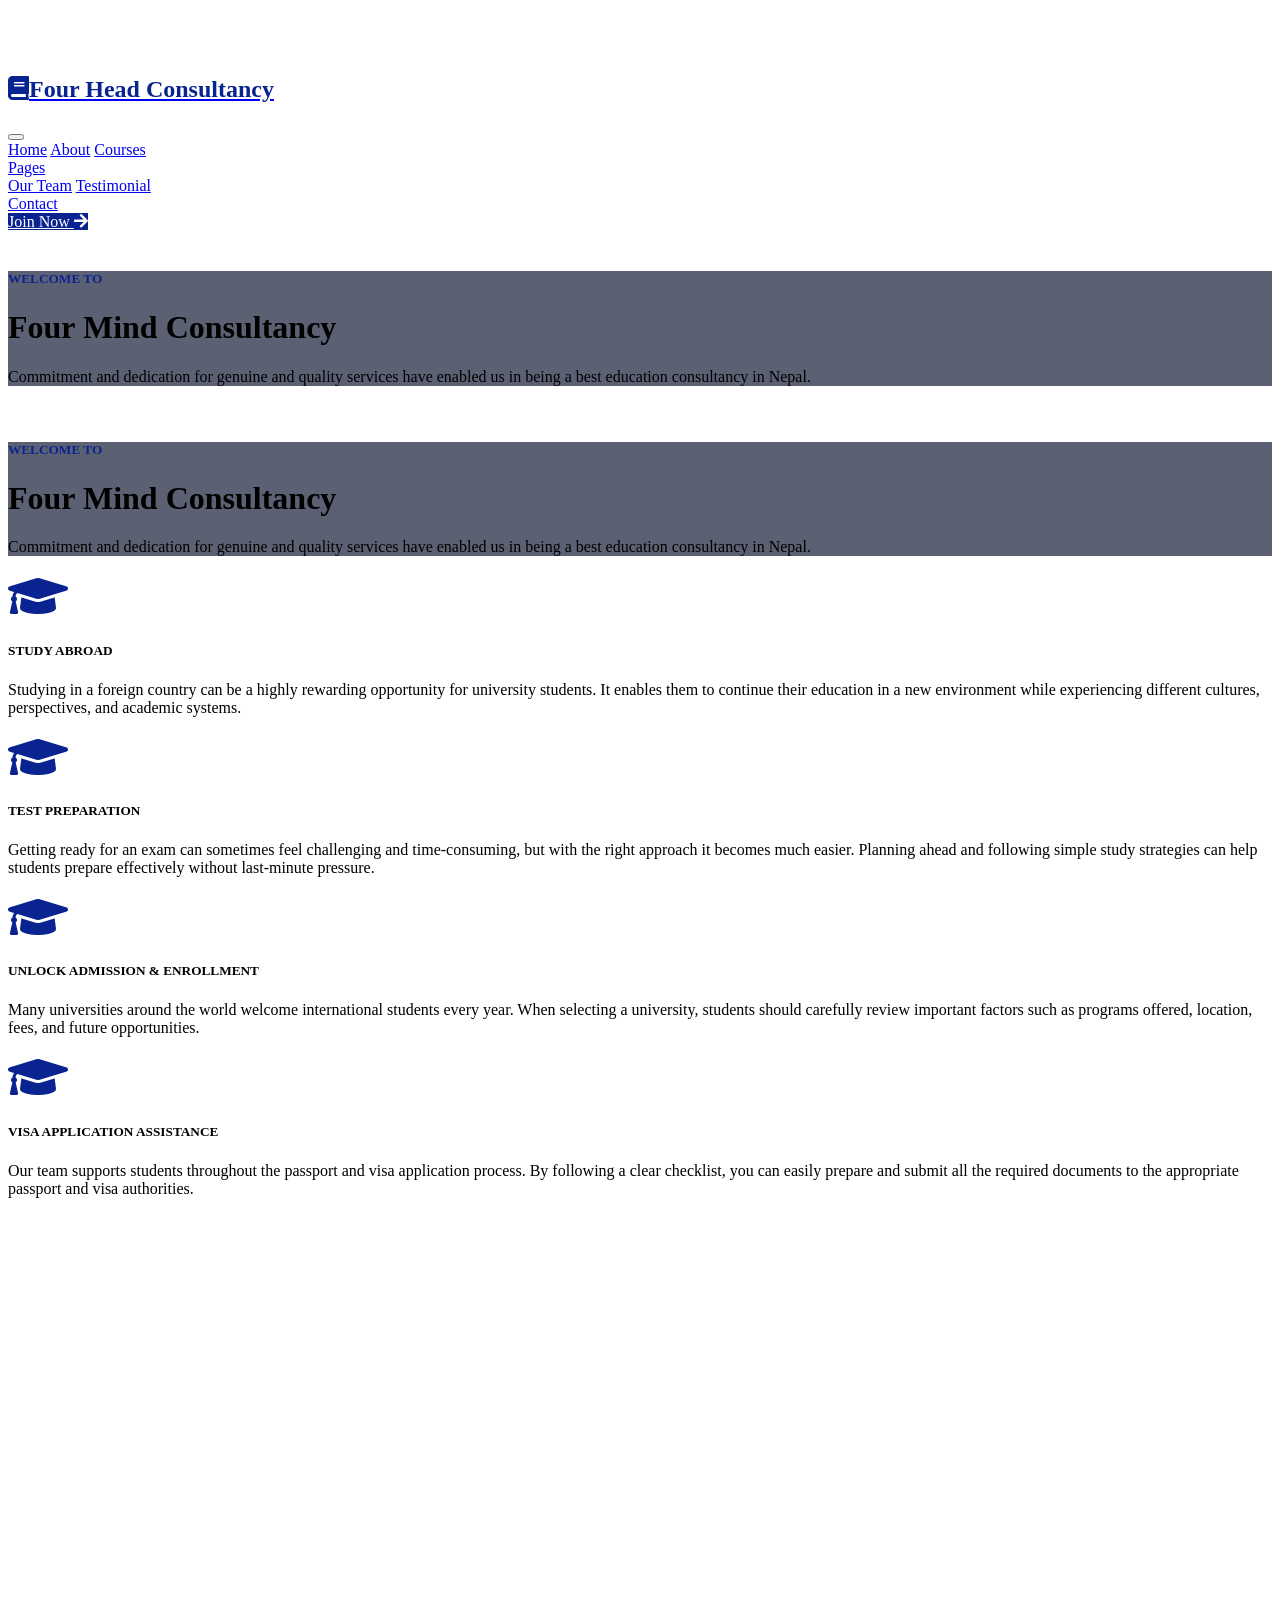
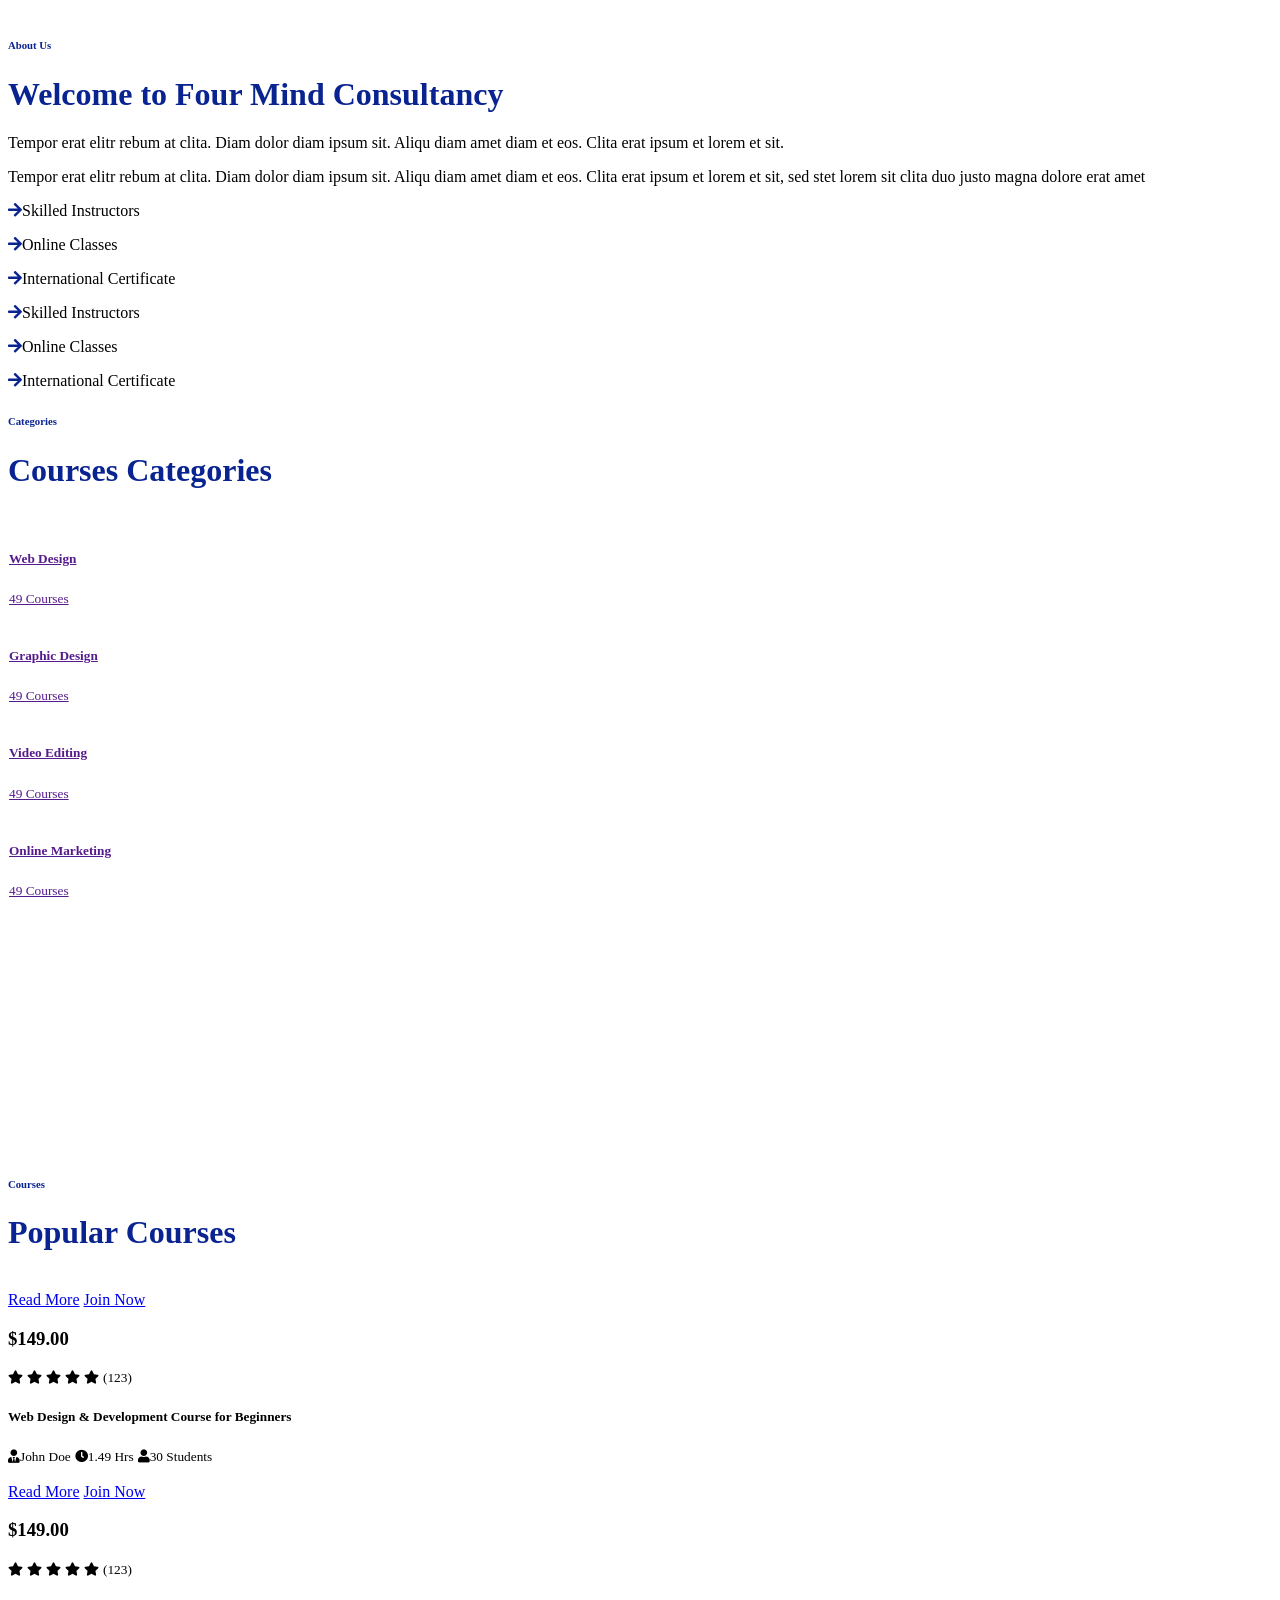
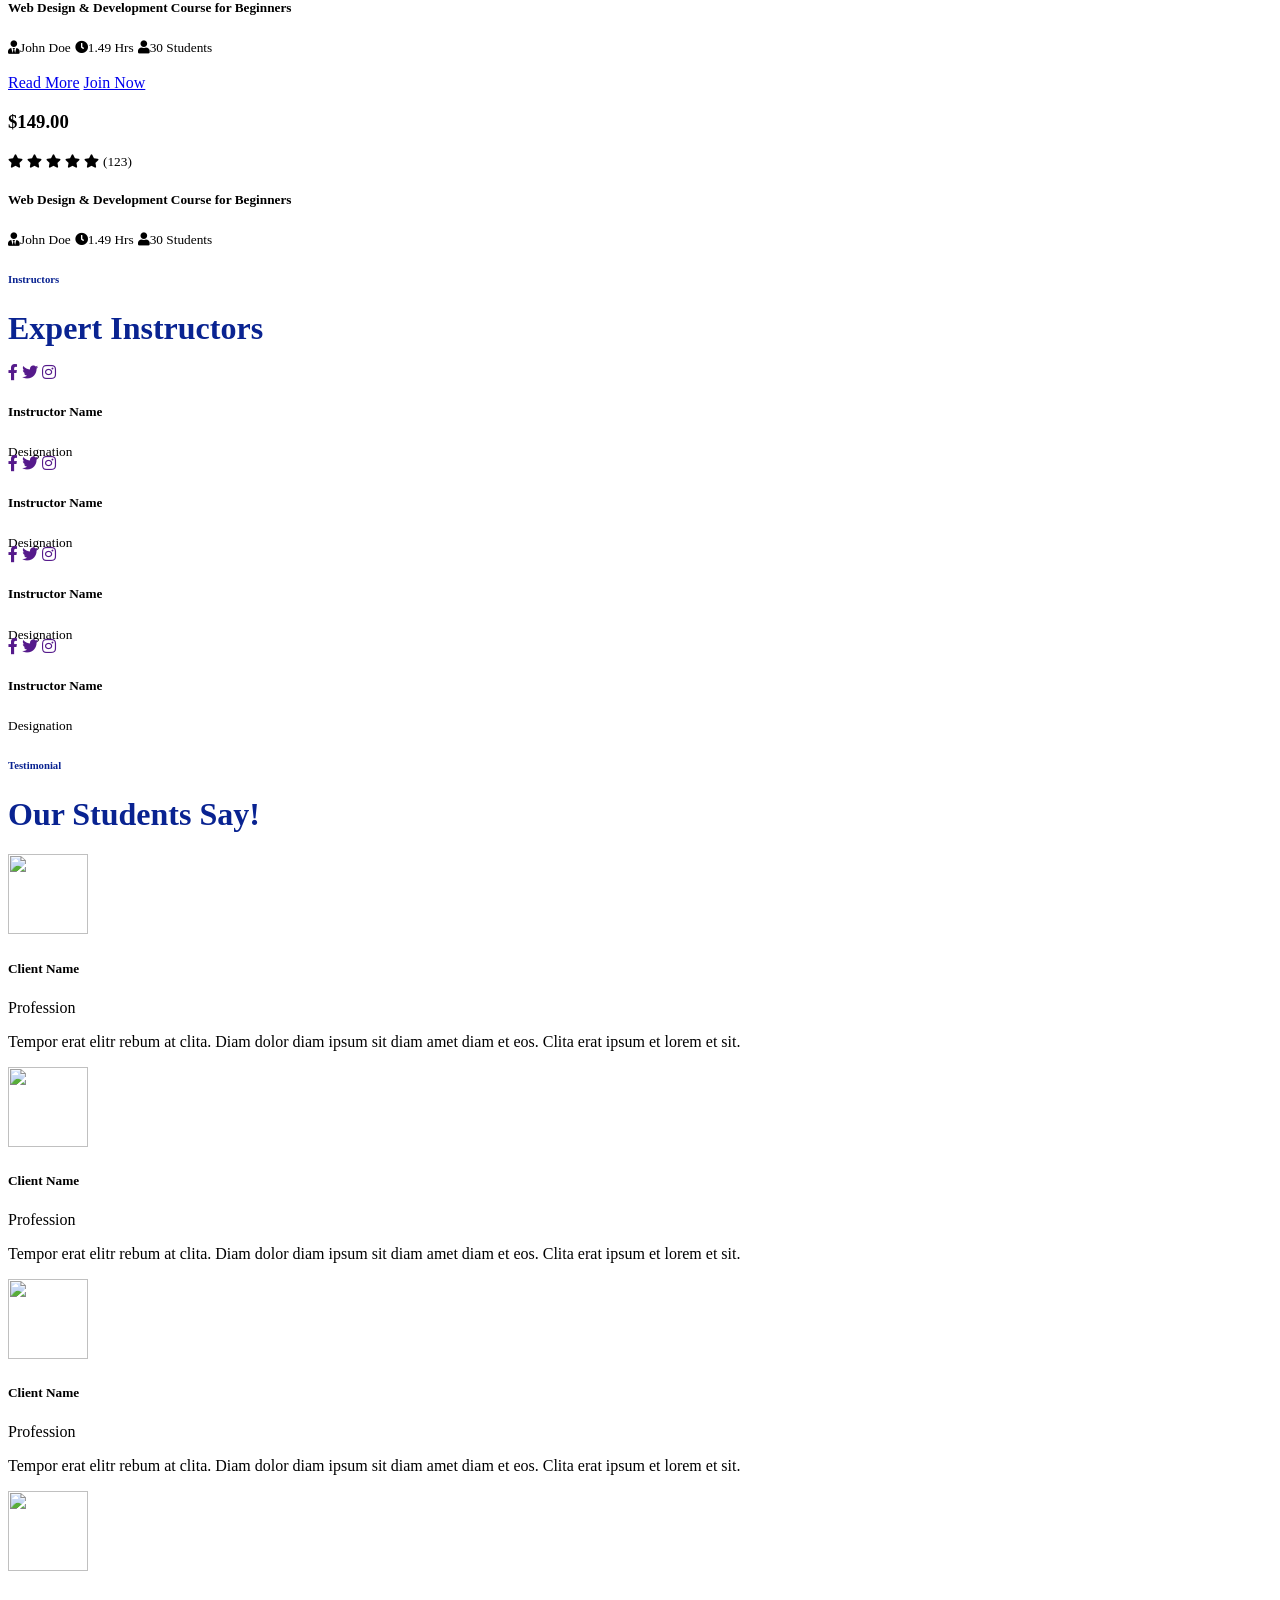
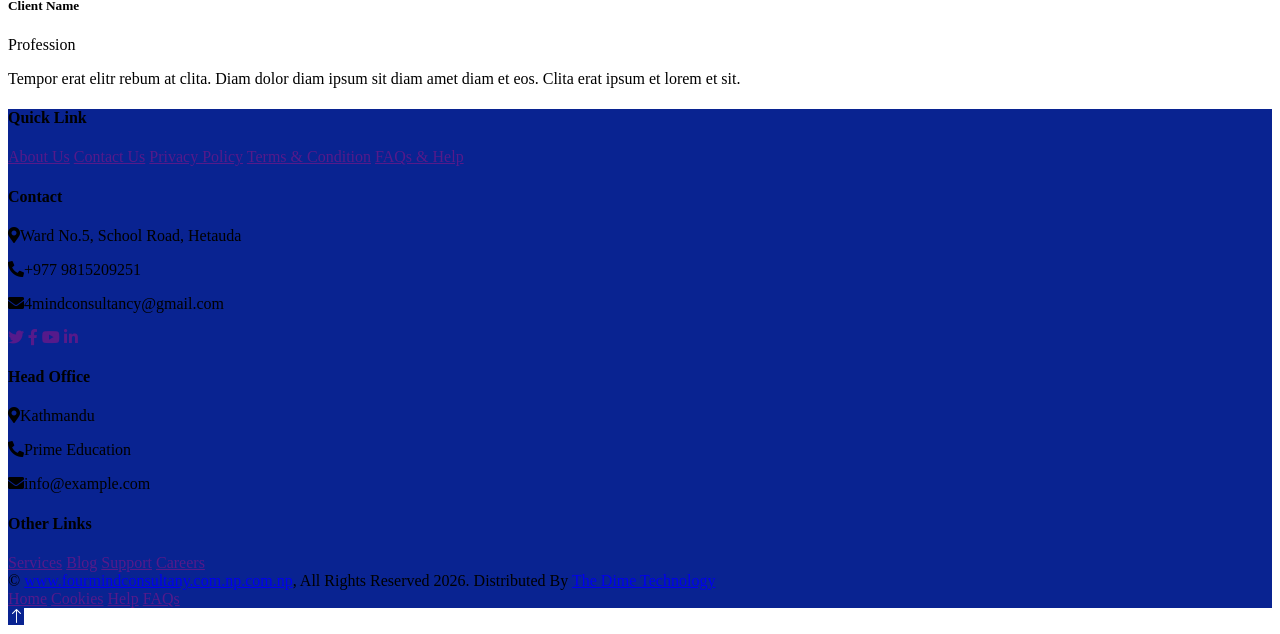
==== index.html @ 0356d461 "Add files via upload" ====
<!DOCTYPE html>
<html lang="en">

<head>
    <meta charset="utf-8">
    <title>Four Mind Consultancy</title>
    <meta content="width=device-width, initial-scale=1.0" name="viewport">
    <meta content="" name="keywords">
    <meta content="" name="description">

    <!-- Favicon -->
    <link href="img/favicon.ico" rel="icon">

    <!-- Google Web Fonts -->
    <link rel="preconnect" href="https://fonts.googleapis.com">
    <link rel="preconnect" href="https://fonts.gstatic.com" crossorigin>
    <link href="https://fonts.googleapis.com/css2?family=Heebo:wght@400;500;600&family=Nunito:wght@600;700;800&display=swap" rel="stylesheet">

    <!-- Icon Font Stylesheet -->
    <link href="https://cdnjs.cloudflare.com/ajax/libs/font-awesome/5.10.0/css/all.min.css" rel="stylesheet">
    <link href="https://cdn.jsdelivr.net/npm/bootstrap-icons@1.4.1/font/bootstrap-icons.css" rel="stylesheet">

    <!-- Libraries Stylesheet -->
    <link href="lib/animate/animate.min.css" rel="stylesheet">
    <link href="lib/owlcarousel/assets/owl.carousel.min.css" rel="stylesheet">

    <!-- Customized Bootstrap Stylesheet -->
    <link href="css/bootstrap.min.css" rel="stylesheet">

    <!-- Template Stylesheet -->
    <link href="css/style.css" rel="stylesheet">
</head>

<body>
    <!-- Spinner Start -->
    <div id="spinner" class="show bg-white position-fixed translate-middle w-100 vh-100 top-50 start-50 d-flex align-items-center justify-content-center">
        <div class="spinner-border text-primary" style="width: 3rem; height: 3rem;" role="status">
            <span class="sr-only">Loading...</span>
        </div>
    </div>
    <!-- Spinner End -->


<!-- Navbar Start -->
    <nav class="navbar navbar-expand-lg bg-white navbar-light shadow sticky-top p-0">
        <a href="index.html" class="navbar-brand d-flex align-items-center px-4 px-lg-5">
            <h2 class="m-0" style="color:#092391;"><i class="fa fa-book me-3"></i>Four Head Consultancy</h2>
        </a>
        <button type="button" class="navbar-toggler me-4" data-bs-toggle="collapse" data-bs-target="#navbarCollapse">
            <span class="navbar-toggler-icon"></span>
        </button>
        <div class="collapse navbar-collapse" id="navbarCollapse">
            <div class="navbar-nav ms-auto p-4 p-lg-0">
                <a href="index.html" class="nav-item nav-link active">Home</a>
                <a href="about.html" class="nav-item nav-link">About</a>
                <a href="courses.html" class="nav-item nav-link">Courses</a>
                <div class="nav-item dropdown">
                    <a href="#" class="nav-link dropdown-toggle" data-bs-toggle="dropdown">Pages</a>
                    <div class="dropdown-menu fade-down m-0">
                        <a href="team.html" class="dropdown-item">Our Team</a>
                        <a href="testimonial.html" class="dropdown-item">Testimonial</a>
                    </div>
                </div>
                <a href="contact.html" class="nav-item nav-link">Contact</a>
            </div>
            <a href="" class="btn py-4 px-lg-5 d-none d-lg-block" style="background-color:#092391; color:#fff;">Join Now <i class="fa fa-arrow-right ms-3"></i></a>
        </div>
    </nav>
    <!-- Navbar End -->


    <!-- Carousel Start -->
    <div class="container-fluid p-0 mb-5">
        <div class="owl-carousel header-carousel position-relative">
            <div class="owl-carousel-item position-relative">
                <img class="img-fluid" src="img/carousel-1.jpg" alt="">
                <div class="position-absolute top-0 start-0 w-100 h-100 d-flex align-items-center" style="background: rgba(24, 29, 56, .7);">
                    <div class="container">
                        <div class="row justify-content-start">
                            <div class="col-sm-10 col-lg-8">
                                <h5 class="m-0" style="color:#092391;"></i>WELCOME TO</h5>
                                <h1 class="display-3 text-white animated slideInDown">Four Mind Consultancy</h1>
                                <p class="fs-5 text-white mb-4 pb-2">Commitment and dedication for genuine and quality services have enabled us in being a best education consultancy in Nepal.</p>
                            </div>
                        </div>
                    </div>
                </div>
            </div>
            <div class="owl-carousel-item position-relative">
                <img class="img-fluid" src="img/carousel-2.jpg" alt="">
                <div class="position-absolute top-0 start-0 w-100 h-100 d-flex align-items-center" style="background: rgba(24, 29, 56, .7);">
                    <div class="container">
                        <div class="row justify-content-start">
                            <div class="col-sm-10 col-lg-8">
                                <h5 class="m-0" style="color:#092391;"></i>WELCOME TO</h5>
                                <h1 class="display-3 text-white animated slideInDown">Four Mind Consultancy</h1>
                                <p class="fs-5 text-white mb-4 pb-2">Commitment and dedication for genuine and quality services have enabled us in being a best education consultancy in Nepal.</p>
                            </div>
                        </div>
                    </div>
                </div>
            </div>
        </div>
    </div>
    <!-- Carousel End -->


    <!-- Service Start -->
    <div class="container-xxl py-5">
        <div class="container">
            <div class="row g-4">
                <div class="col-lg-3 col-sm-6 wow fadeInUp" data-wow-delay="0.1s">
                    <div class="service-item text-center pt-3">
                        <div class="p-4">
                            <i class="fa fa-3x fa-graduation-cap mb-4" style="color:#092391;"></i>
                            <h5 class="mb-3">STUDY ABROAD</h5>
                            <p>Studying in a foreign country can be a highly rewarding opportunity for university students. It enables them to continue their education in a new environment while experiencing different cultures, perspectives, and academic systems.</p>
                        </div>
                    </div>
                </div>
                <div class="col-lg-3 col-sm-6 wow fadeInUp" data-wow-delay="0.3s">
                    <div class="service-item text-center pt-3">
                        <div class="p-4">
                            <i class="fa fa-3x fa-graduation-cap mb-4" style="color:#092391;"></i>
                            <h5 class="mb-3">TEST PREPARATION</h5>
                            <p>Getting ready for an exam can sometimes feel challenging and time-consuming, but with the right approach it becomes much easier. Planning ahead and following simple study strategies can help students prepare effectively without last-minute pressure.</p>
                        </div>
                    </div>
                </div>
                <div class="col-lg-3 col-sm-6 wow fadeInUp" data-wow-delay="0.5s">
                    <div class="service-item text-center pt-3">
                        <div class="p-4">
                            <i class="fa fa-3x fa-graduation-cap mb-4" style="color:#092391;"></i>
                            <h5 class="mb-3">UNLOCK ADMISSION & ENROLLMENT</h5>
                            <p>Many universities around the world welcome international students every year. When selecting a university, students should carefully review important factors such as programs offered, location, fees, and future opportunities.</p>
                        </div>
                    </div>
                </div>
                <div class="col-lg-3 col-sm-6 wow fadeInUp" data-wow-delay="0.7s">
                    <div class="service-item text-center pt-3">
                        <div class="p-4">
                            <i class="fa fa-3x fa-graduation-cap mb-4" style="color:#092391;"></i>
                            <h5 class="mb-3">VISA APPLICATION ASSISTANCE</h5>
                            <p>Our team supports students throughout the passport and visa application process. By following a clear checklist, you can easily prepare and submit all the required documents to the appropriate passport and visa authorities.</p>
                        </div>
                    </div>
                </div>
            </div>
        </div>
    </div>
    <!-- Service End -->


    <!-- About Start -->
    <div class="container-xxl py-5">
        <div class="container">
            <div class="row g-5">
                <div class="col-lg-6 wow fadeInUp" data-wow-delay="0.1s" style="min-height: 400px;">
                    <div class="position-relative h-100">
                        <img class="img-fluid position-absolute w-100 h-100" src="img/about.jpg" alt="" style="object-fit: cover;">
                    </div>
                </div>
                <div class="col-lg-6 wow fadeInUp" data-wow-delay="0.3s">
                    <h6 class="section-title bg-white text-start pe-3" style="color:#092391;">About Us</h6>
                    <h1 class="mb-4" style="color:#092391;">Welcome to Four Mind Consultancy</h1>
                    <p class="mb-4">Tempor erat elitr rebum at clita. Diam dolor diam ipsum sit. Aliqu diam amet diam et eos. Clita erat ipsum et lorem et sit.</p>
                    <p class="mb-4">Tempor erat elitr rebum at clita. Diam dolor diam ipsum sit. Aliqu diam amet diam et eos. Clita erat ipsum et lorem et sit, sed stet lorem sit clita duo justo magna dolore erat amet</p>
                    <div class="row gy-2 gx-4 mb-4">
                        <div class="col-sm-6">
                            <p class="mb-0"><i class="fa fa-arrow-right me-2" style="color:#092391;"></i>Skilled Instructors</p>
                        </div>
                        <div class="col-sm-6">
                            <p class="mb-0"><i class="fa fa-arrow-right me-2" style="color:#092391;"></i>Online Classes</p>
                        </div>
                        <div class="col-sm-6">
                            <p class="mb-0"><i class="fa fa-arrow-right me-2" style="color:#092391;"></i>International Certificate</p>
                        </div>
                        <div class="col-sm-6">
                            <p class="mb-0"><i class="fa fa-arrow-right me-2" style="color:#092391;"></i>Skilled Instructors</p>
                        </div>
                        <div class="col-sm-6">
                            <p class="mb-0"><i class="fa fa-arrow-right me-2" style="color:#092391;"></i>Online Classes</p>
                        </div>
                        <div class="col-sm-6">
                            <p class="mb-0"><i class="fa fa-arrow-right me-2" style="color:#092391;"></i>International Certificate</p>
                        </div>
                    </div>
                </div>
            </div>
        </div>
    </div>
    <!-- About End -->


    <!-- Categories Start -->
    <div class="container-xxl py-5 category">
        <div class="container">
            <div class="text-center wow fadeInUp" data-wow-delay="0.1s">
                <h6 class="section-title bg-white text-center px-3" style="color:#092391;">Categories</h6>
                <h1 class="mb-5" style="color:#092391;">Courses Categories</h1>
            </div>
            <div class="row g-3">
                <div class="col-lg-7 col-md-6">
                    <div class="row g-3">
                        <div class="col-lg-12 col-md-12 wow zoomIn" data-wow-delay="0.1s">
                            <a class="position-relative d-block overflow-hidden" href="">
                                <img class="img-fluid" src="img/cat-1.jpg" alt="">
                                <div class="bg-white text-center position-absolute bottom-0 end-0 py-2 px-3" style="margin: 1px;">
                                    <h5 class="m-0">Web Design</h5>
                                    <small class="text-primary">49 Courses</small>
                                </div>
                            </a>
                        </div>
                        <div class="col-lg-6 col-md-12 wow zoomIn" data-wow-delay="0.3s">
                            <a class="position-relative d-block overflow-hidden" href="">
                                <img class="img-fluid" src="img/cat-2.jpg" alt="">
                                <div class="bg-white text-center position-absolute bottom-0 end-0 py-2 px-3" style="margin: 1px;">
                                    <h5 class="m-0">Graphic Design</h5>
                                    <small class="text-primary">49 Courses</small>
                                </div>
                            </a>
                        </div>
                        <div class="col-lg-6 col-md-12 wow zoomIn" data-wow-delay="0.5s">
                            <a class="position-relative d-block overflow-hidden" href="">
                                <img class="img-fluid" src="img/cat-3.jpg" alt="">
                                <div class="bg-white text-center position-absolute bottom-0 end-0 py-2 px-3" style="margin: 1px;">
                                    <h5 class="m-0">Video Editing</h5>
                                    <small class="text-primary">49 Courses</small>
                                </div>
                            </a>
                        </div>
                    </div>
                </div>
                <div class="col-lg-5 col-md-6 wow zoomIn" data-wow-delay="0.7s" style="min-height: 350px;">
                    <a class="position-relative d-block h-100 overflow-hidden" href="">
                        <img class="img-fluid position-absolute w-100 h-100" src="img/cat-4.jpg" alt="" style="object-fit: cover;">
                        <div class="bg-white text-center position-absolute bottom-0 end-0 py-2 px-3" style="margin:  1px;">
                            <h5 class="m-0">Online Marketing</h5>
                            <small class="text-primary">49 Courses</small>
                        </div>
                    </a>
                </div>
            </div>
        </div>
    </div>
    <!-- Categories Start -->


    <!-- Courses Start -->
    <div class="container-xxl py-5">
        <div class="container">
            <div class="text-center wow fadeInUp" data-wow-delay="0.1s">
                <h6 class="section-title bg-white text-center px-3" style="color:#092391;">Courses</h6>
                <h1 class="mb-5" style="color:#092391;">Popular Courses</h1>
            </div>
            <div class="row g-4 justify-content-center">
                <div class="col-lg-4 col-md-6 wow fadeInUp" data-wow-delay="0.1s">
                    <div class="course-item bg-light">
                        <div class="position-relative overflow-hidden">
                            <img class="img-fluid" src="img/course-1.jpg" alt="">
                            <div class="w-100 d-flex justify-content-center position-absolute bottom-0 start-0 mb-4">
                                <a href="#" class="flex-shrink-0 btn btn-sm btn-primary px-3 border-end" style="border-radius: 30px 0 0 30px;">Read More</a>
                                <a href="#" class="flex-shrink-0 btn btn-sm btn-primary px-3" style="border-radius: 0 30px 30px 0;">Join Now</a>
                            </div>
                        </div>
                        <div class="text-center p-4 pb-0">
                            <h3 class="mb-0">$149.00</h3>
                            <div class="mb-3">
                                <small class="fa fa-star text-primary"></small>
                                <small class="fa fa-star text-primary"></small>
                                <small class="fa fa-star text-primary"></small>
                                <small class="fa fa-star text-primary"></small>
                                <small class="fa fa-star text-primary"></small>
                                <small>(123)</small>
                            </div>
                            <h5 class="mb-4">Web Design & Development Course for Beginners</h5>
                        </div>
                        <div class="d-flex border-top">
                            <small class="flex-fill text-center border-end py-2"><i class="fa fa-user-tie text-primary me-2"></i>John Doe</small>
                            <small class="flex-fill text-center border-end py-2"><i class="fa fa-clock text-primary me-2"></i>1.49 Hrs</small>
                            <small class="flex-fill text-center py-2"><i class="fa fa-user text-primary me-2"></i>30 Students</small>
                        </div>
                    </div>
                </div>
                <div class="col-lg-4 col-md-6 wow fadeInUp" data-wow-delay="0.3s">
                    <div class="course-item bg-light">
                        <div class="position-relative overflow-hidden">
                            <img class="img-fluid" src="img/course-2.jpg" alt="">
                            <div class="w-100 d-flex justify-content-center position-absolute bottom-0 start-0 mb-4">
                                <a href="#" class="flex-shrink-0 btn btn-sm btn-primary px-3 border-end" style="border-radius: 30px 0 0 30px;">Read More</a>
                                <a href="#" class="flex-shrink-0 btn btn-sm btn-primary px-3" style="border-radius: 0 30px 30px 0;">Join Now</a>
                            </div>
                        </div>
                        <div class="text-center p-4 pb-0">
                            <h3 class="mb-0">$149.00</h3>
                            <div class="mb-3">
                                <small class="fa fa-star text-primary"></small>
                                <small class="fa fa-star text-primary"></small>
                                <small class="fa fa-star text-primary"></small>
                                <small class="fa fa-star text-primary"></small>
                                <small class="fa fa-star text-primary"></small>
                                <small>(123)</small>
                            </div>
                            <h5 class="mb-4">Web Design & Development Course for Beginners</h5>
                        </div>
                        <div class="d-flex border-top">
                            <small class="flex-fill text-center border-end py-2"><i class="fa fa-user-tie text-primary me-2"></i>John Doe</small>
                            <small class="flex-fill text-center border-end py-2"><i class="fa fa-clock text-primary me-2"></i>1.49 Hrs</small>
                            <small class="flex-fill text-center py-2"><i class="fa fa-user text-primary me-2"></i>30 Students</small>
                        </div>
                    </div>
                </div>
                <div class="col-lg-4 col-md-6 wow fadeInUp" data-wow-delay="0.5s">
                    <div class="course-item bg-light">
                        <div class="position-relative overflow-hidden">
                            <img class="img-fluid" src="img/course-3.jpg" alt="">
                            <div class="w-100 d-flex justify-content-center position-absolute bottom-0 start-0 mb-4">
                                <a href="#" class="flex-shrink-0 btn btn-sm btn-primary px-3 border-end" style="border-radius: 30px 0 0 30px;">Read More</a>
                                <a href="#" class="flex-shrink-0 btn btn-sm btn-primary px-3" style="border-radius: 0 30px 30px 0;">Join Now</a>
                            </div>
                        </div>
                        <div class="text-center p-4 pb-0">
                            <h3 class="mb-0">$149.00</h3>
                            <div class="mb-3">
                                <small class="fa fa-star text-primary"></small>
                                <small class="fa fa-star text-primary"></small>
                                <small class="fa fa-star text-primary"></small>
                                <small class="fa fa-star text-primary"></small>
                                <small class="fa fa-star text-primary"></small>
                                <small>(123)</small>
                            </div>
                            <h5 class="mb-4">Web Design & Development Course for Beginners</h5>
                        </div>
                        <div class="d-flex border-top">
                            <small class="flex-fill text-center border-end py-2"><i class="fa fa-user-tie text-primary me-2"></i>John Doe</small>
                            <small class="flex-fill text-center border-end py-2"><i class="fa fa-clock text-primary me-2"></i>1.49 Hrs</small>
                            <small class="flex-fill text-center py-2"><i class="fa fa-user text-primary me-2"></i>30 Students</small>
                        </div>
                    </div>
                </div>
            </div>
        </div>
    </div>
    <!-- Courses End -->


    <!-- Team Start -->
    <div class="container-xxl py-5">
        <div class="container">
            <div class="text-center wow fadeInUp" data-wow-delay="0.1s">
                <h6 class="section-title bg-white text-center px-3" style="color:#092391;">Instructors</h6>
                <h1 class="mb-5" style="color:#092391;">Expert Instructors</h1>
            </div>
            <div class="row g-4">
                <div class="col-lg-3 col-md-6 wow fadeInUp" data-wow-delay="0.1s">
                    <div class="team-item bg-light">
                        <div class="overflow-hidden">
                            <img class="img-fluid" src="img/team-1.jpg" alt="">
                        </div>
                        <div class="position-relative d-flex justify-content-center" style="margin-top: -23px;">
                            <div class="bg-light d-flex justify-content-center pt-2 px-1">
                                <a class="btn btn-sm-square btn-primary mx-1" href=""><i class="fab fa-facebook-f"></i></a>
                                <a class="btn btn-sm-square btn-primary mx-1" href=""><i class="fab fa-twitter"></i></a>
                                <a class="btn btn-sm-square btn-primary mx-1" href=""><i class="fab fa-instagram"></i></a>
                            </div>
                        </div>
                        <div class="text-center p-4">
                            <h5 class="mb-0">Instructor Name</h5>
                            <small>Designation</small>
                        </div>
                    </div>
                </div>
                <div class="col-lg-3 col-md-6 wow fadeInUp" data-wow-delay="0.3s">
                    <div class="team-item bg-light">
                        <div class="overflow-hidden">
                            <img class="img-fluid" src="img/team-2.jpg" alt="">
                        </div>
                        <div class="position-relative d-flex justify-content-center" style="margin-top: -23px;">
                            <div class="bg-light d-flex justify-content-center pt-2 px-1">
                                <a class="btn btn-sm-square btn-primary mx-1" href=""><i class="fab fa-facebook-f"></i></a>
                                <a class="btn btn-sm-square btn-primary mx-1" href=""><i class="fab fa-twitter"></i></a>
                                <a class="btn btn-sm-square btn-primary mx-1" href=""><i class="fab fa-instagram"></i></a>
                            </div>
                        </div>
                        <div class="text-center p-4">
                            <h5 class="mb-0">Instructor Name</h5>
                            <small>Designation</small>
                        </div>
                    </div>
                </div>
                <div class="col-lg-3 col-md-6 wow fadeInUp" data-wow-delay="0.5s">
                    <div class="team-item bg-light">
                        <div class="overflow-hidden">
                            <img class="img-fluid" src="img/team-3.jpg" alt="">
                        </div>
                        <div class="position-relative d-flex justify-content-center" style="margin-top: -23px;">
                            <div class="bg-light d-flex justify-content-center pt-2 px-1">
                                <a class="btn btn-sm-square btn-primary mx-1" href=""><i class="fab fa-facebook-f"></i></a>
                                <a class="btn btn-sm-square btn-primary mx-1" href=""><i class="fab fa-twitter"></i></a>
                                <a class="btn btn-sm-square btn-primary mx-1" href=""><i class="fab fa-instagram"></i></a>
                            </div>
                        </div>
                        <div class="text-center p-4">
                            <h5 class="mb-0">Instructor Name</h5>
                            <small>Designation</small>
                        </div>
                    </div>
                </div>
                <div class="col-lg-3 col-md-6 wow fadeInUp" data-wow-delay="0.7s">
                    <div class="team-item bg-light">
                        <div class="overflow-hidden">
                            <img class="img-fluid" src="img/team-4.jpg" alt="">
                        </div>
                        <div class="position-relative d-flex justify-content-center" style="margin-top: -23px;">
                            <div class="bg-light d-flex justify-content-center pt-2 px-1">
                                <a class="btn btn-sm-square btn-primary mx-1" href=""><i class="fab fa-facebook-f"></i></a>
                                <a class="btn btn-sm-square btn-primary mx-1" href=""><i class="fab fa-twitter"></i></a>
                                <a class="btn btn-sm-square btn-primary mx-1" href=""><i class="fab fa-instagram"></i></a>
                            </div>
                        </div>
                        <div class="text-center p-4">
                            <h5 class="mb-0">Instructor Name</h5>
                            <small>Designation</small>
                        </div>
                    </div>
                </div>
            </div>
        </div>
    </div>
    <!-- Team End -->


    <!-- Testimonial Start -->
    <div class="container-xxl py-5 wow fadeInUp" data-wow-delay="0.1s">
        <div class="container">
            <div class="text-center">
                <h6 class="section-title bg-white text-center px-3" style="color:#092391;">Testimonial</h6>
                <h1 class="mb-5" style="color:#092391;">Our Students Say!</h1>
            </div>
            <div class="owl-carousel testimonial-carousel position-relative">
                <div class="testimonial-item text-center">
                    <img class="border rounded-circle p-2 mx-auto mb-3" src="img/testimonial-1.jpg" style="width: 80px; height: 80px;">
                    <h5 class="mb-0">Client Name</h5>
                    <p>Profession</p>
                    <div class="testimonial-text bg-light text-center p-4">
                    <p class="mb-0">Tempor erat elitr rebum at clita. Diam dolor diam ipsum sit diam amet diam et eos. Clita erat ipsum et lorem et sit.</p>
                    </div>
                </div>
                <div class="testimonial-item text-center">
                    <img class="border rounded-circle p-2 mx-auto mb-3" src="img/testimonial-2.jpg" style="width: 80px; height: 80px;">
                    <h5 class="mb-0">Client Name</h5>
                    <p>Profession</p>
                    <div class="testimonial-text bg-light text-center p-4">
                    <p class="mb-0">Tempor erat elitr rebum at clita. Diam dolor diam ipsum sit diam amet diam et eos. Clita erat ipsum et lorem et sit.</p>
                    </div>
                </div>
                <div class="testimonial-item text-center">
                    <img class="border rounded-circle p-2 mx-auto mb-3" src="img/testimonial-3.jpg" style="width: 80px; height: 80px;">
                    <h5 class="mb-0">Client Name</h5>
                    <p>Profession</p>
                    <div class="testimonial-text bg-light text-center p-4">
                    <p class="mb-0">Tempor erat elitr rebum at clita. Diam dolor diam ipsum sit diam amet diam et eos. Clita erat ipsum et lorem et sit.</p>
                    </div>
                </div>
                <div class="testimonial-item text-center">
                    <img class="border rounded-circle p-2 mx-auto mb-3" src="img/testimonial-4.jpg" style="width: 80px; height: 80px;">
                    <h5 class="mb-0">Client Name</h5>
                    <p>Profession</p>
                    <div class="testimonial-text bg-light text-center p-4">
                    <p class="mb-0">Tempor erat elitr rebum at clita. Diam dolor diam ipsum sit diam amet diam et eos. Clita erat ipsum et lorem et sit.</p>
                    </div>
                </div>
            </div>
        </div>
    </div>
    <!-- Testimonial End -->
        

    <!-- Footer Start -->
<div class="container-fluid text-light footer pt-5 mt-5 wow fadeIn" style="background-color:#092391;" data-wow-delay="0.1s">
    <div class="container py-5">
        <div class="row g-5">
            <!-- Quick Links -->
            <div class="col-lg-3 col-md-6">
                <h4 class="text-white mb-3">Quick Link</h4>
                <a class="btn btn-link" href="">About Us</a>
                <a class="btn btn-link" href="">Contact Us</a>
                <a class="btn btn-link" href="">Privacy Policy</a>
                <a class="btn btn-link" href="">Terms & Condition</a>
                <a class="btn btn-link" href="">FAQs & Help</a>
            </div>

            <!-- Contact Info -->
            <div class="col-lg-3 col-md-6">
                <h4 class="text-white mb-3">Contact</h4>
                <p class="mb-2"><i class="fa fa-map-marker-alt me-3"></i>Ward No.5, School Road, Hetauda</p>
                <p class="mb-2"><i class="fa fa-phone-alt me-3"></i>+977 9815209251</p>
                <p class="mb-2"><i class="fa fa-envelope me-3"></i>4mindconsultancy@gmail.com</p>

                <!-- Social Links -->
                <div class="d-flex pt-2">
                    <a class="btn btn-outline-light btn-social me-2" href=""><i class="fab fa-twitter"></i></a>
                    <a class="btn btn-outline-light btn-social me-2" href=""><i class="fab fa-facebook-f"></i></a>
                    <a class="btn btn-outline-light btn-social me-2" href=""><i class="fab fa-youtube"></i></a>
                    <a class="btn btn-outline-light btn-social" href=""><i class="fab fa-linkedin-in"></i></a>
                </div>
            </div>

            <!-- Optional: Add another column here if needed -->
            <div class="col-lg-3 col-md-6">
                <h4 class="text-white mb-3">Head Office</h4>
                <p class="mb-2"><i class="fa fa-map-marker-alt me-3"></i>Kathmandu</p>
                <p class="mb-2"><i class="fa fa-phone-alt me-3"></i>Prime Education</p>
                <p class="mb-2"><i class="fa fa-envelope me-3"></i>info@example.com</p>
            </div>

            <!-- Optional: Another column -->
            <div class="col-lg-3 col-md-6">
                <h4 class="text-white mb-3">Other Links</h4>
                <a class="btn btn-link" href="">Services</a>
                <a class="btn btn-link" href="">Blog</a>
                <a class="btn btn-link" href="">Support</a>
                <a class="btn btn-link" href="">Careers</a>
            </div>
        </div>
    </div>

    <!-- Footer Bottom -->
    <div class="container">
        <div class="copyright py-3">
            <div class="row">
                <div class="col-md-6 text-center text-md-start mb-3 mb-md-0">
                    &copy; <a class="border-bottom" href="#">www.fourmindconsultany.com.np.com.np</a>, All Rights Reserved 2026.
                    Distributed By <a class="border-bottom" href="https://thedimetechnology.com.np">The Dime Technology</a>
                </div>
                <div class="col-md-6 text-center text-md-end">
                    <div class="footer-menu">
                        <a href="">Home</a>
                        <a href="">Cookies</a>
                        <a href="">Help</a>
                        <a href="">FAQs</a>
                    </div>
                </div>
            </div>
        </div>
    </div>
</div>
<!-- Footer End -->


    <!-- Back to Top -->
    <a href="#" class="btn btn-lg btn-lg-square back-to-top" style="background-color:#092391; color:#fff;"><i class="bi bi-arrow-up"></i></a>


    <!-- JavaScript Libraries -->
    <script src="https://code.jquery.com/jquery-3.4.1.min.js"></script>
    <script src="https://cdn.jsdelivr.net/npm/bootstrap@5.0.0/dist/js/bootstrap.bundle.min.js"></script>
    <script src="lib/wow/wow.min.js"></script>
    <script src="lib/easing/easing.min.js"></script>
    <script src="lib/waypoints/waypoints.min.js"></script>
    <script src="lib/owlcarousel/owl.carousel.min.js"></script>

    <!-- Template Javascript -->
    <script src="js/main.js"></script>
</body>

</html>
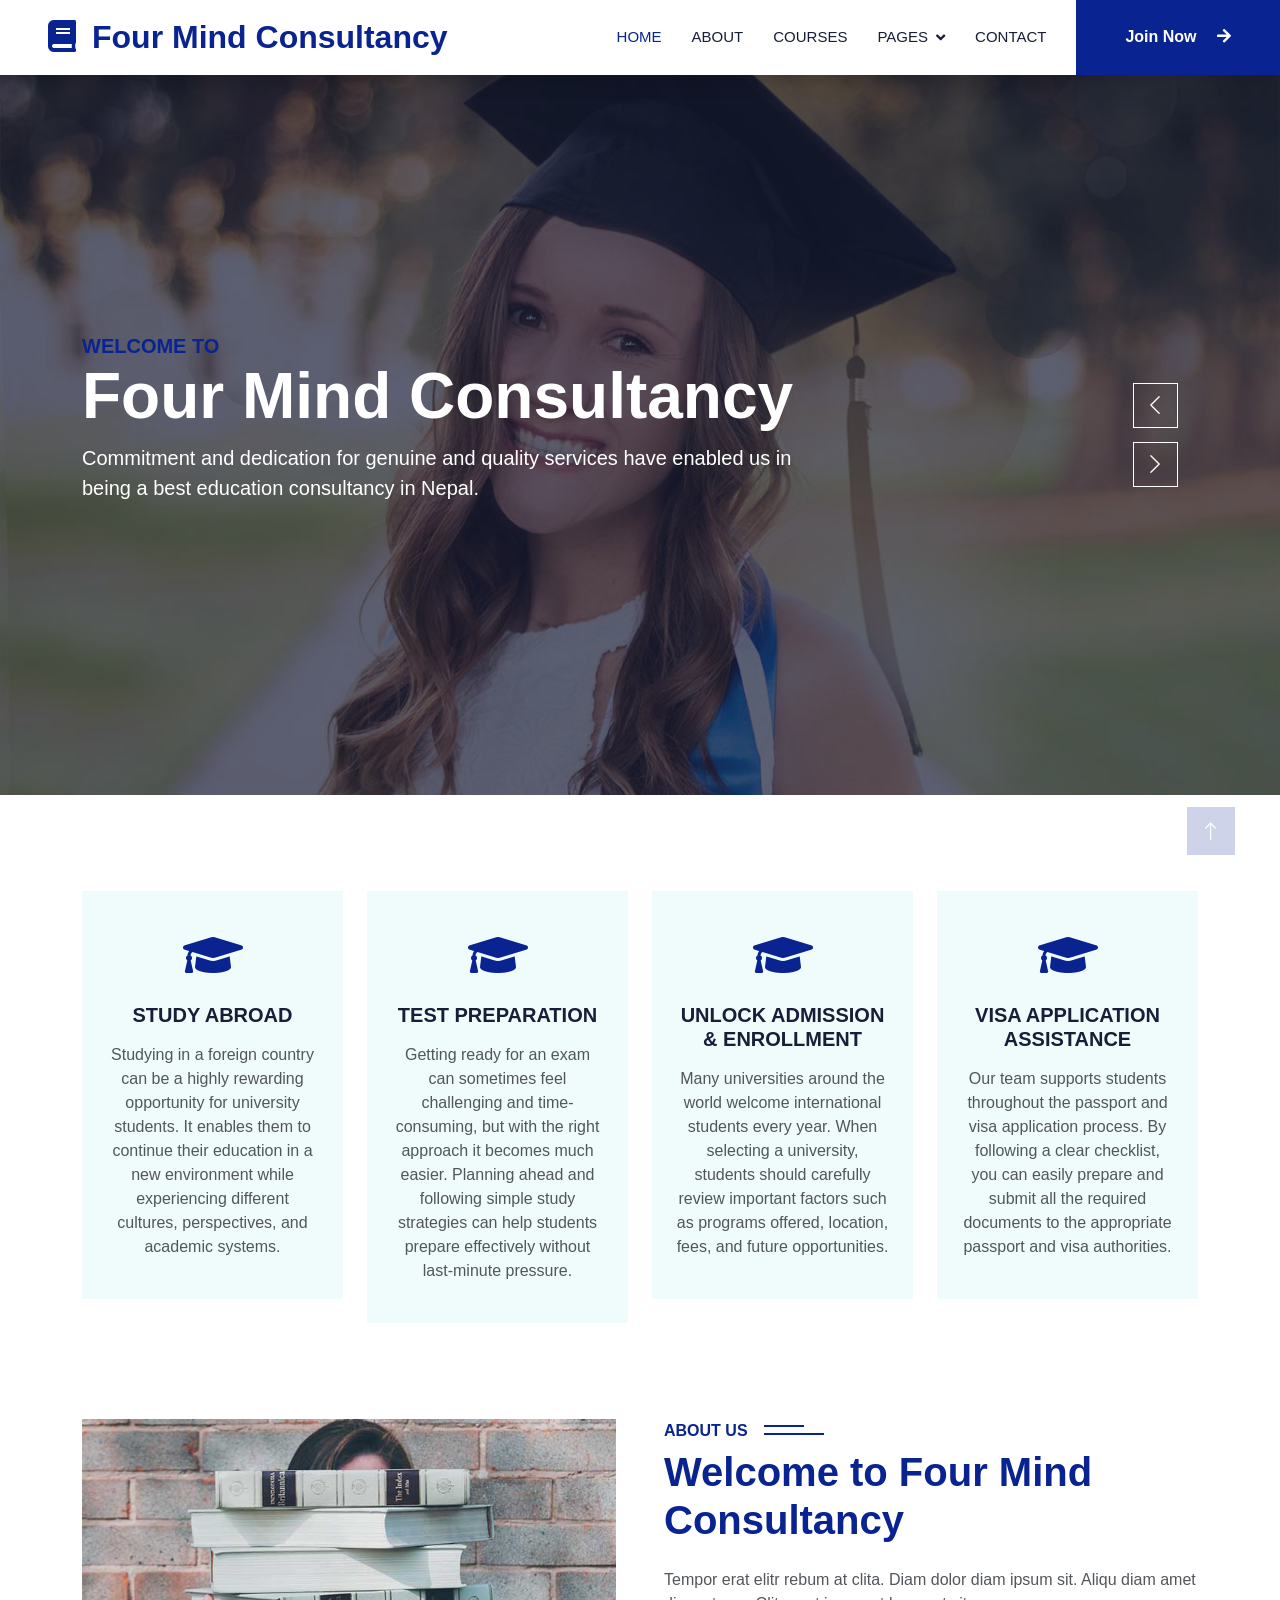
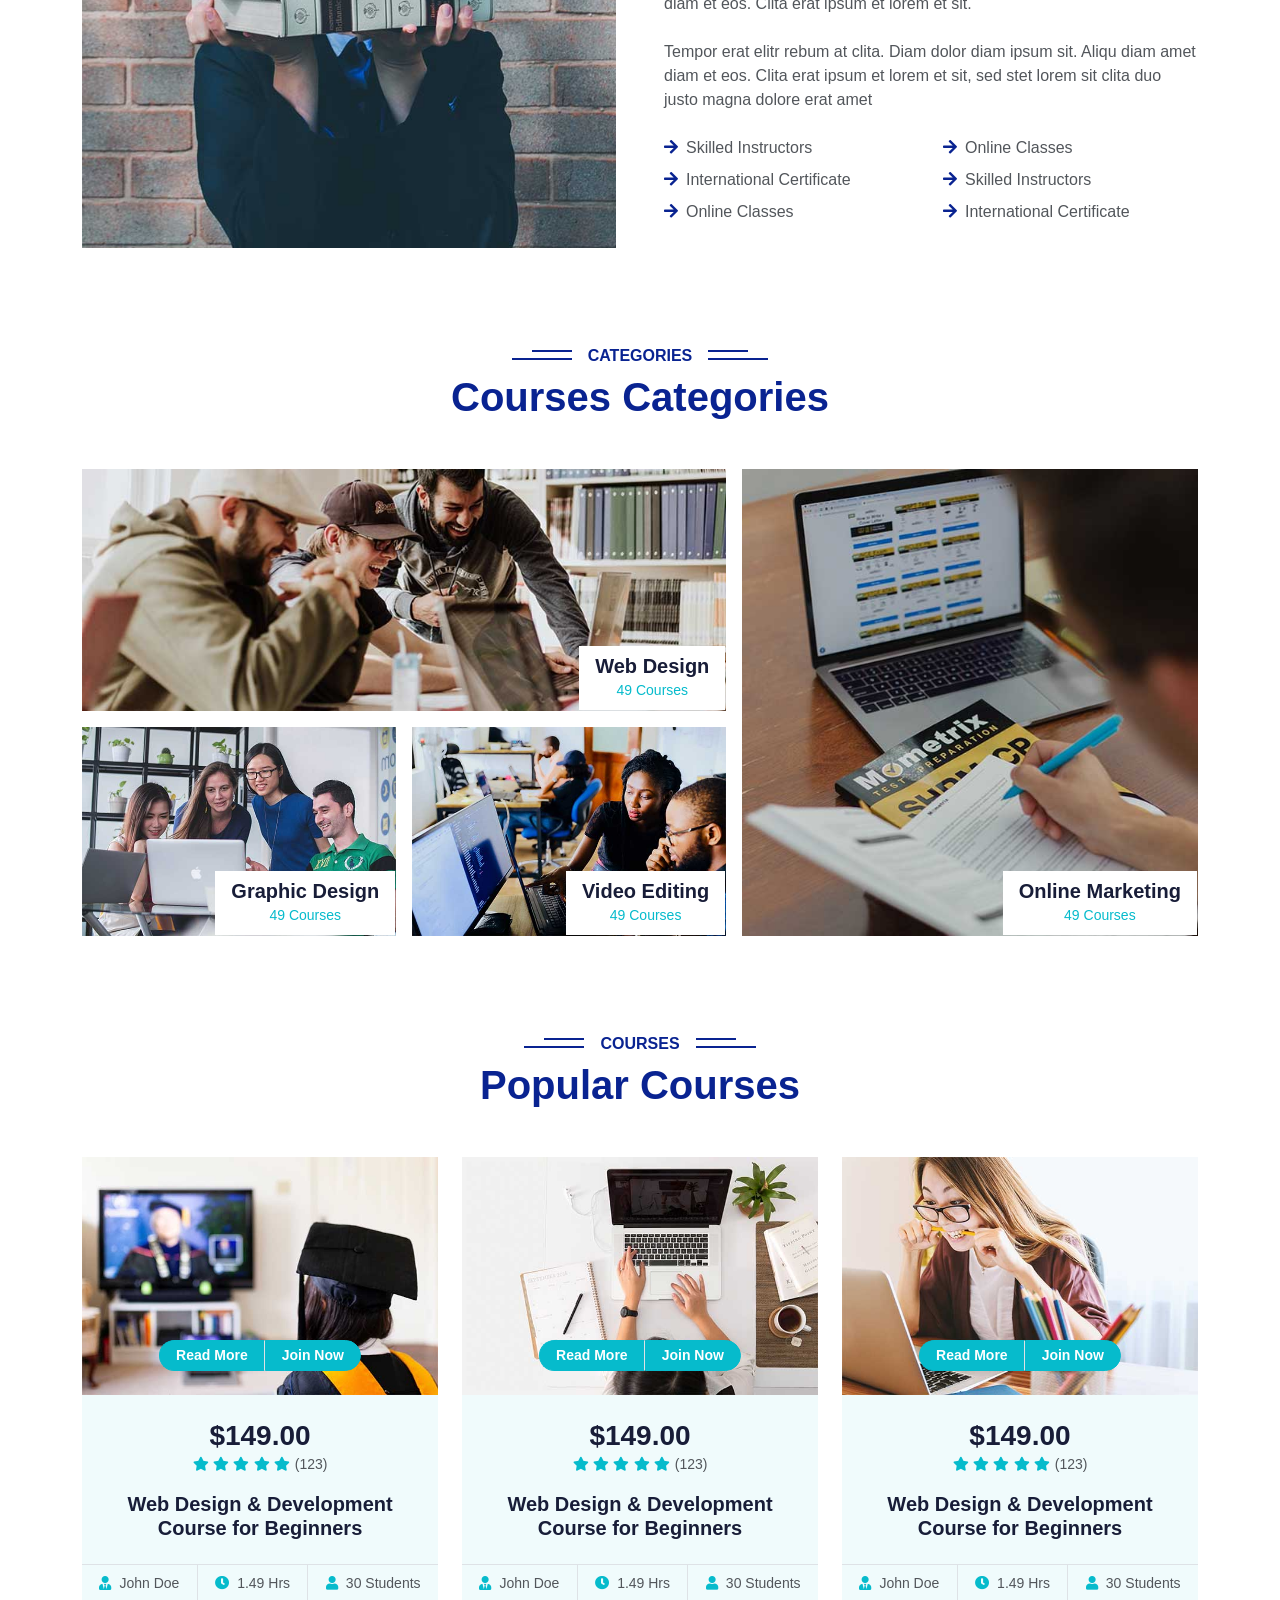
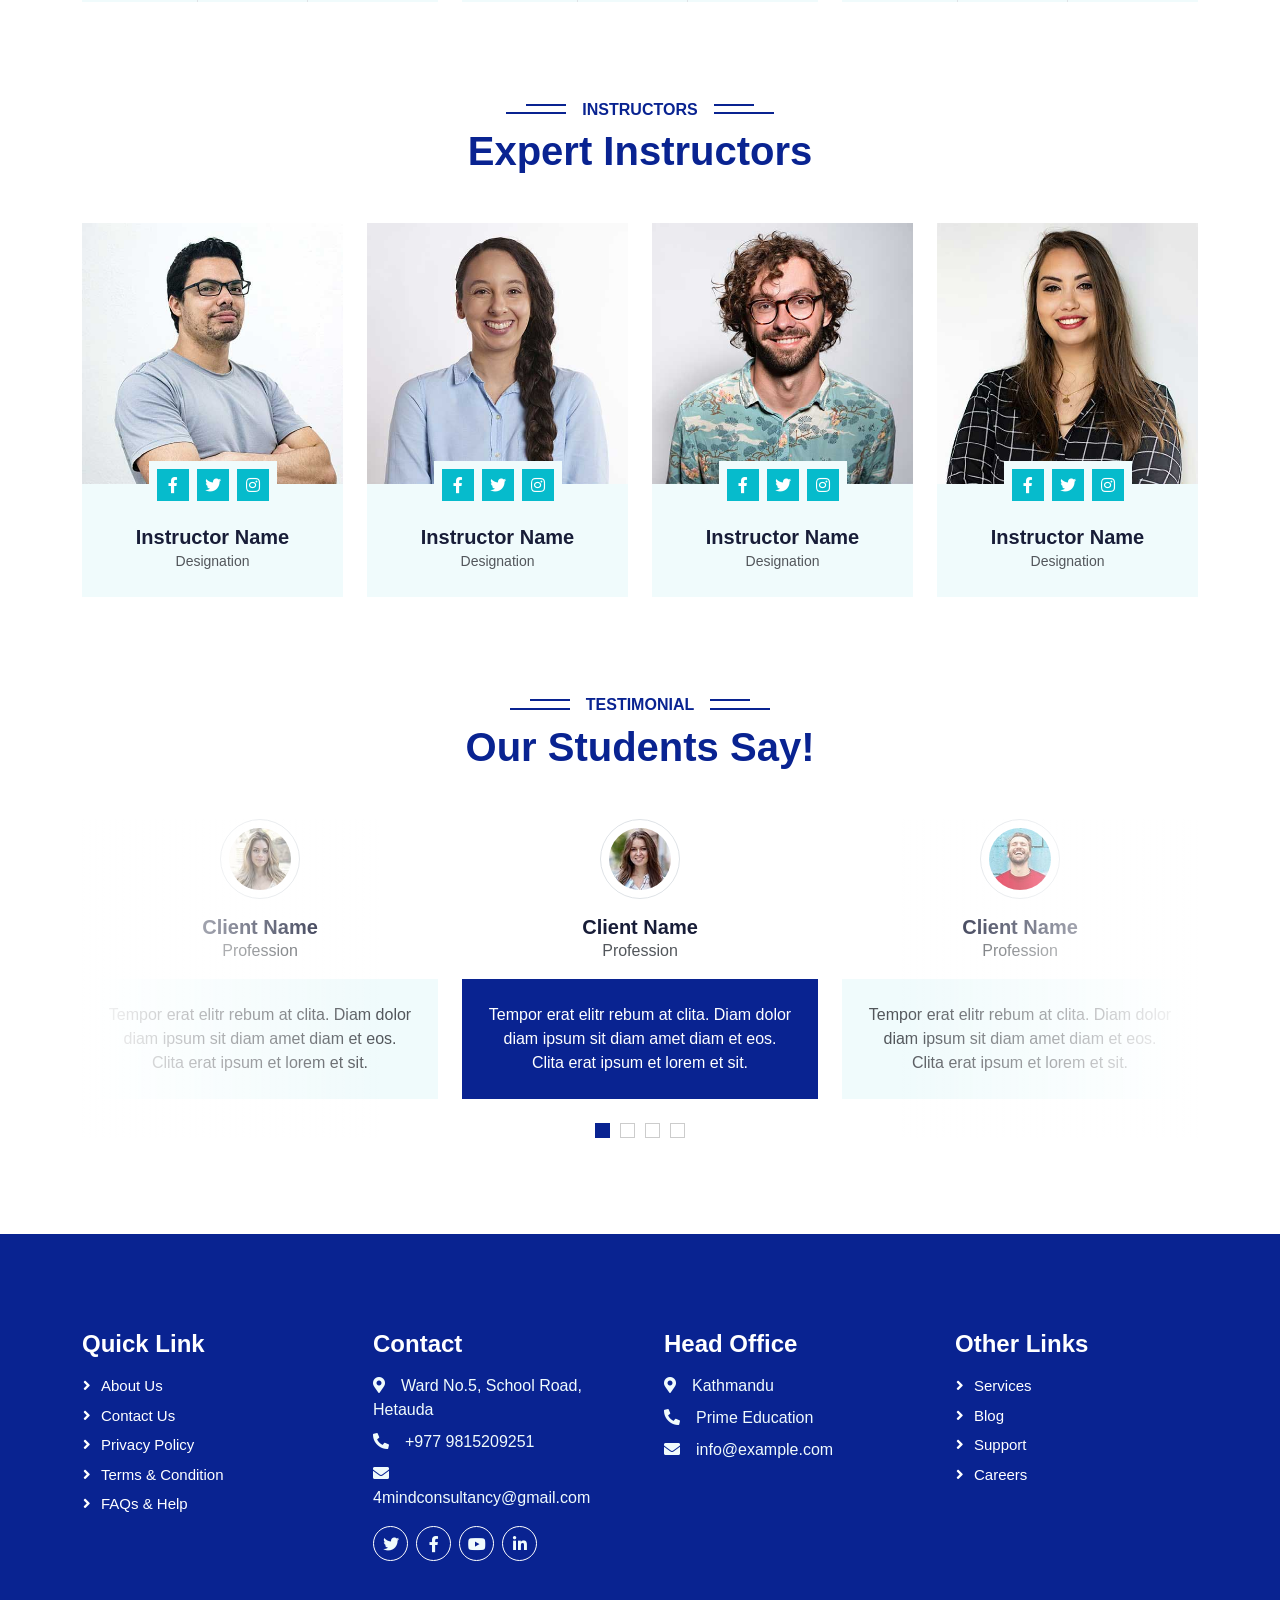
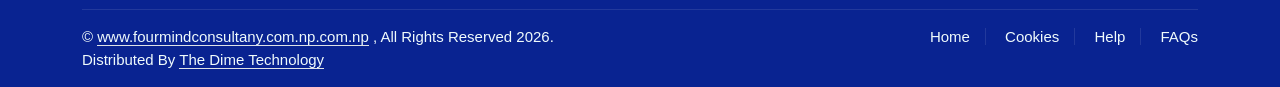
==== commit e673e128: "Add files via upload" ====
--- a/index.html
+++ b/index.html
@@ -44,7 +44,7 @@
 <!-- Navbar Start -->
     <nav class="navbar navbar-expand-lg bg-white navbar-light shadow sticky-top p-0">
         <a href="index.html" class="navbar-brand d-flex align-items-center px-4 px-lg-5">
-            <h2 class="m-0" style="color:#092391;"><i class="fa fa-book me-3"></i>Four Head Consultancy</h2>
+            <h2 class="m-0" style="color:#092391;"><i class="fa fa-book me-3"></i>Four Mind Consultancy</h2>
         </a>
         <button type="button" class="navbar-toggler me-4" data-bs-toggle="collapse" data-bs-target="#navbarCollapse">
             <span class="navbar-toggler-icon"></span>
@@ -63,7 +63,7 @@
                 </div>
                 <a href="contact.html" class="nav-item nav-link">Contact</a>
             </div>
-            <a href="" class="btn py-4 px-lg-5 d-none d-lg-block" style="background-color:#092391; color:#fff;">Join Now <i class="fa fa-arrow-right ms-3"></i></a>
+           <a href="https://wa.me/9779815209251?text=Hello%20Four%20Mind%20Consultancy!" class="btn py-4 px-lg-5 d-none d-lg-block" style="background-color:#092391; color:#fff;" target="_blank">Join Now <i class="fa fa-arrow-right ms-3"></i></a>
         </div>
     </nav>
     <!-- Navbar End -->
@@ -530,7 +530,7 @@
         <div class="copyright py-3">
             <div class="row">
                 <div class="col-md-6 text-center text-md-start mb-3 mb-md-0">
-                    &copy; <a class="border-bottom" href="#">www.fourmindconsultany.com.np.com.np</a>, All Rights Reserved 2026.
+                    &copy; <a class="border-bottom" href="#">www.fourmindconsultany.com.np.com.np</a> , All Rights Reserved 2026.
                     Distributed By <a class="border-bottom" href="https://thedimetechnology.com.np">The Dime Technology</a>
                 </div>
                 <div class="col-md-6 text-center text-md-end">
--- a/css/style.css
+++ b/css/style.css
@@ -0,0 +1,434 @@
+/********** Template CSS **********/
+:root {
+    --primary: #092391;
+    --light: #F0FBFC;
+    --dark: #181d38;
+}
+
+.fw-medium {
+    font-weight: 600 !important;
+}
+
+.fw-semi-bold {
+    font-weight: 700 !important;
+}
+
+.back-to-top {
+    position: fixed;
+    display: none;
+    right: 45px;
+    bottom: 45px;
+    z-index: 99;
+}
+
+
+/*** Spinner ***/
+#spinner {
+    opacity: 0;
+    visibility: hidden;
+    transition: opacity .5s ease-out, visibility 0s linear .5s;
+    z-index: 99999;
+}
+
+#spinner.show {
+    transition: opacity .5s ease-out, visibility 0s linear 0s;
+    visibility: visible;
+    opacity: 1;
+}
+
+
+/*** Button ***/
+.btn {
+    font-family: 'Nunito', sans-serif;
+    font-weight: 600;
+    transition: .5s;
+}
+
+.btn.btn-primary,
+.btn.btn-secondary {
+    color: #FFFFFF;
+}
+
+.btn-square {
+    width: 38px;
+    height: 38px;
+}
+
+.btn-sm-square {
+    width: 32px;
+    height: 32px;
+}
+
+.btn-lg-square {
+    width: 48px;
+    height: 48px;
+}
+
+.btn-square,
+.btn-sm-square,
+.btn-lg-square {
+    padding: 0;
+    display: flex;
+    align-items: center;
+    justify-content: center;
+    font-weight: normal;
+    border-radius: 0px;
+}
+
+
+/*** Navbar ***/
+.navbar .dropdown-toggle::after {
+    border: none;
+    content: "\f107";
+    font-family: "Font Awesome 5 Free";
+    font-weight: 900;
+    vertical-align: middle;
+    margin-left: 8px;
+}
+
+.navbar-light .navbar-nav .nav-link {
+    margin-right: 30px;
+    padding: 25px 0;
+    color: #FFFFFF;
+    font-size: 15px;
+    text-transform: uppercase;
+    outline: none;
+}
+
+.navbar-light .navbar-nav .nav-link:hover,
+.navbar-light .navbar-nav .nav-link.active {
+    color: var(--primary);
+}
+
+@media (max-width: 991.98px) {
+    .navbar-light .navbar-nav .nav-link  {
+        margin-right: 0;
+        padding: 10px 0;
+    }
+
+    .navbar-light .navbar-nav {
+        border-top: 1px solid #EEEEEE;
+    }
+}
+
+.navbar-light .navbar-brand,
+.navbar-light a.btn {
+    height: 75px;
+}
+
+.navbar-light .navbar-nav .nav-link {
+    color: var(--dark);
+    font-weight: 500;
+}
+
+.navbar-light.sticky-top {
+    top: -100px;
+    transition: .5s;
+}
+
+@media (min-width: 992px) {
+    .navbar .nav-item .dropdown-menu {
+        display: block;
+        margin-top: 0;
+        opacity: 0;
+        visibility: hidden;
+        transition: .5s;
+    }
+
+    .navbar .dropdown-menu.fade-down {
+        top: 100%;
+        transform: rotateX(-75deg);
+        transform-origin: 0% 0%;
+    }
+
+    .navbar .nav-item:hover .dropdown-menu {
+        top: 100%;
+        transform: rotateX(0deg);
+        visibility: visible;
+        transition: .5s;
+        opacity: 1;
+    }
+}
+
+
+/*** Header carousel ***/
+@media (max-width: 768px) {
+    .header-carousel .owl-carousel-item {
+        position: relative;
+        min-height: 500px;
+    }
+    
+    .header-carousel .owl-carousel-item img {
+        position: absolute;
+        width: 100%;
+        height: 100%;
+        object-fit: cover;
+    }
+}
+
+.header-carousel .owl-nav {
+    position: absolute;
+    top: 50%;
+    right: 8%;
+    transform: translateY(-50%);
+    display: flex;
+    flex-direction: column;
+}
+
+.header-carousel .owl-nav .owl-prev,
+.header-carousel .owl-nav .owl-next {
+    margin: 7px 0;
+    width: 45px;
+    height: 45px;
+    display: flex;
+    align-items: center;
+    justify-content: center;
+    color: #FFFFFF;
+    background: transparent;
+    border: 1px solid #FFFFFF;
+    font-size: 22px;
+    transition: .5s;
+}
+
+.header-carousel .owl-nav .owl-prev:hover,
+.header-carousel .owl-nav .owl-next:hover {
+    background: var(--primary);
+    border-color: var(--primary);
+}
+
+.page-header {
+    background: linear-gradient(rgba(24, 29, 56, .7), rgba(24, 29, 56, .7)), url(../img/carousel-1.jpg);
+    background-position: center center;
+    background-repeat: no-repeat;
+    background-size: cover;
+}
+
+.page-header-inner {
+    background: rgba(15, 23, 43, .7);
+}
+
+.breadcrumb-item + .breadcrumb-item::before {
+    color: var(--light);
+}
+
+
+/*** Section Title ***/
+.section-title {
+    position: relative;
+    display: inline-block;
+    text-transform: uppercase;
+}
+
+.section-title::before {
+    position: absolute;
+    content: "";
+    width: calc(100% + 80px);
+    height: 2px;
+    top: 4px;
+    left: -40px;
+    background: var(--primary);
+    z-index: -1;
+}
+
+.section-title::after {
+    position: absolute;
+    content: "";
+    width: calc(100% + 120px);
+    height: 2px;
+    bottom: 5px;
+    left: -60px;
+    background: var(--primary);
+    z-index: -1;
+}
+
+.section-title.text-start::before {
+    width: calc(100% + 40px);
+    left: 0;
+}
+
+.section-title.text-start::after {
+    width: calc(100% + 60px);
+    left: 0;
+}
+
+
+/*** Service ***/
+.service-item {
+    background: var(--light);
+    transition: .5s;
+}
+
+.service-item:hover {
+    margin-top: -10px;
+    background: var(--primary);
+}
+
+.service-item * {
+    transition: .5s;
+}
+
+.service-item:hover * {
+    color: var(--light) !important;
+}
+
+
+/*** Categories & Courses ***/
+.category img,
+.course-item img {
+    transition: .5s;
+}
+
+.category a:hover img,
+.course-item:hover img {
+    transform: scale(1.1);
+}
+
+
+/*** Team ***/
+.team-item img {
+    transition: .5s;
+}
+
+.team-item:hover img {
+    transform: scale(1.1);
+}
+
+
+/*** Testimonial ***/
+.testimonial-carousel::before {
+    position: absolute;
+    content: "";
+    top: 0;
+    left: 0;
+    height: 100%;
+    width: 0;
+    background: linear-gradient(to right, rgba(255, 255, 255, 1) 0%, rgba(255, 255, 255, 0) 100%);
+    z-index: 1;
+}
+
+.testimonial-carousel::after {
+    position: absolute;
+    content: "";
+    top: 0;
+    right: 0;
+    height: 100%;
+    width: 0;
+    background: linear-gradient(to left, rgba(255, 255, 255, 1) 0%, rgba(255, 255, 255, 0) 100%);
+    z-index: 1;
+}
+
+@media (min-width: 768px) {
+    .testimonial-carousel::before,
+    .testimonial-carousel::after {
+        width: 200px;
+    }
+}
+
+@media (min-width: 992px) {
+    .testimonial-carousel::before,
+    .testimonial-carousel::after {
+        width: 300px;
+    }
+}
+
+.testimonial-carousel .owl-item .testimonial-text,
+.testimonial-carousel .owl-item.center .testimonial-text * {
+    transition: .5s;
+}
+
+.testimonial-carousel .owl-item.center .testimonial-text {
+    background: var(--primary) !important;
+}
+
+.testimonial-carousel .owl-item.center .testimonial-text * {
+    color: #FFFFFF !important;
+}
+
+.testimonial-carousel .owl-dots {
+    margin-top: 24px;
+    display: flex;
+    align-items: flex-end;
+    justify-content: center;
+}
+
+.testimonial-carousel .owl-dot {
+    position: relative;
+    display: inline-block;
+    margin: 0 5px;
+    width: 15px;
+    height: 15px;
+    border: 1px solid #CCCCCC;
+    transition: .5s;
+}
+
+.testimonial-carousel .owl-dot.active {
+    background: var(--primary);
+    border-color: var(--primary);
+}
+
+
+/*** Footer ***/
+.footer .btn.btn-social {
+    margin-right: 5px;
+    width: 35px;
+    height: 35px;
+    display: flex;
+    align-items: center;
+    justify-content: center;
+    color: var(--light);
+    font-weight: normal;
+    border: 1px solid #FFFFFF;
+    border-radius: 35px;
+    transition: .3s;
+}
+
+.footer .btn.btn-social:hover {
+    color: var(--primary);
+}
+
+.footer .btn.btn-link {
+    display: block;
+    margin-bottom: 5px;
+    padding: 0;
+    text-align: left;
+    color: #FFFFFF;
+    font-size: 15px;
+    font-weight: normal;
+    text-transform: capitalize;
+    transition: .3s;
+}
+
+.footer .btn.btn-link::before {
+    position: relative;
+    content: "\f105";
+    font-family: "Font Awesome 5 Free";
+    font-weight: 900;
+    margin-right: 10px;
+}
+
+.footer .btn.btn-link:hover {
+    letter-spacing: 1px;
+    box-shadow: none;
+}
+
+.footer .copyright {
+    padding: 25px 0;
+    font-size: 15px;
+    border-top: 1px solid rgba(256, 256, 256, .1);
+}
+
+.footer .copyright a {
+    color: var(--light);
+}
+
+.footer .footer-menu a {
+    margin-right: 15px;
+    padding-right: 15px;
+    border-right: 1px solid rgba(255, 255, 255, .1);
+}
+
+.footer .footer-menu a:last-child {
+    margin-right: 0;
+    padding-right: 0;
+    border-right: none;
+}
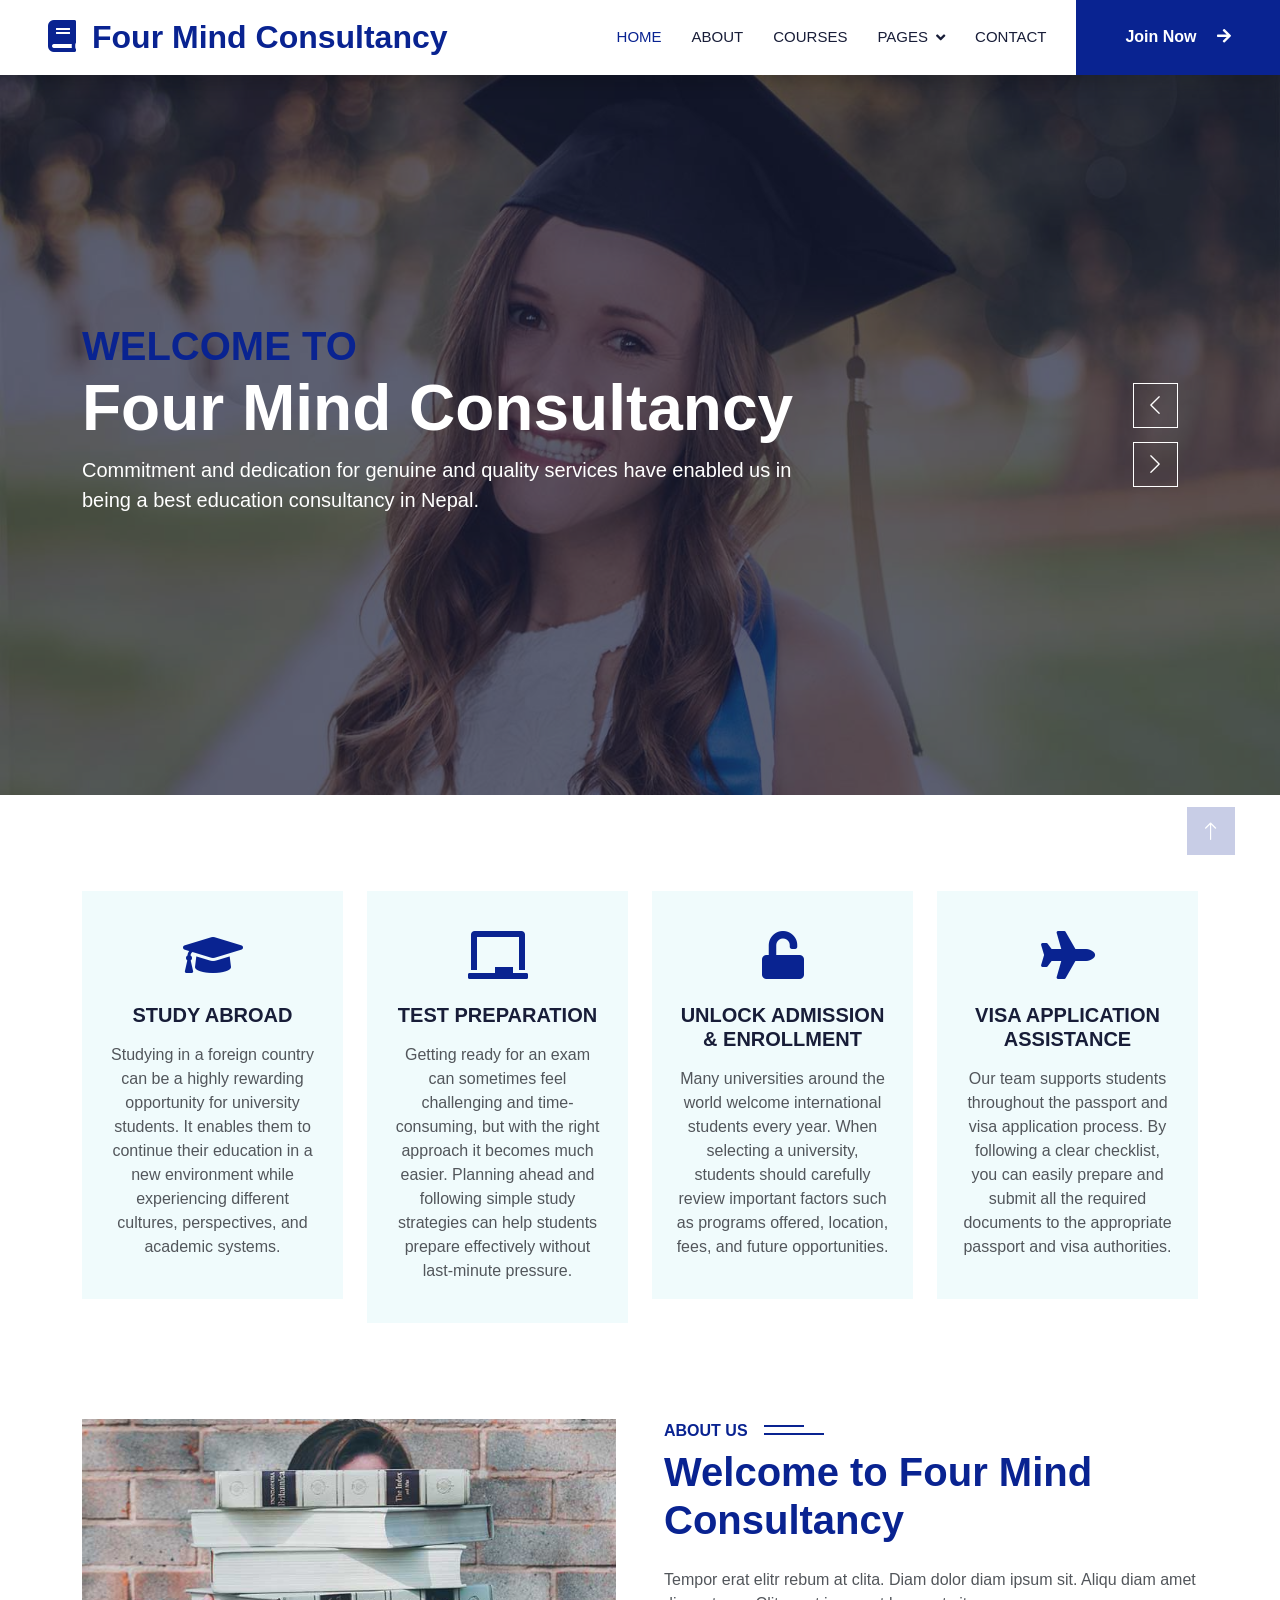
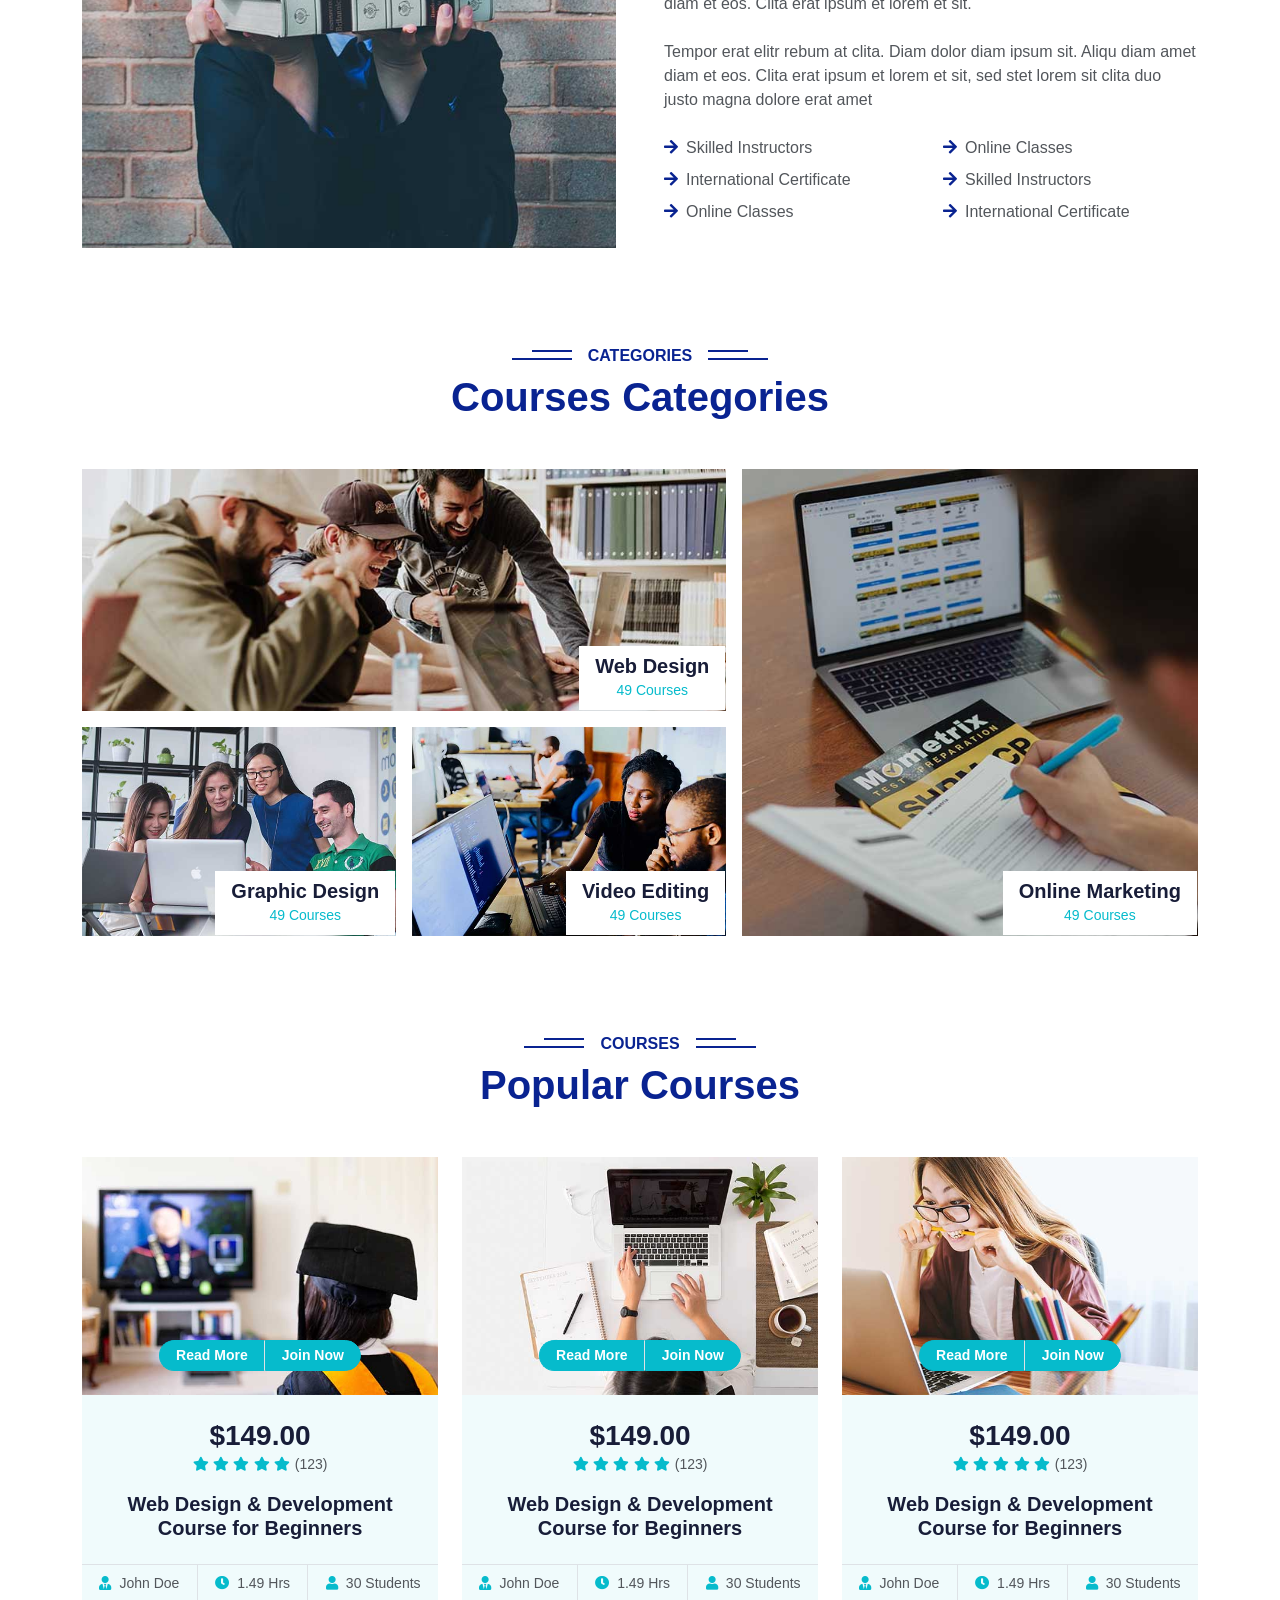
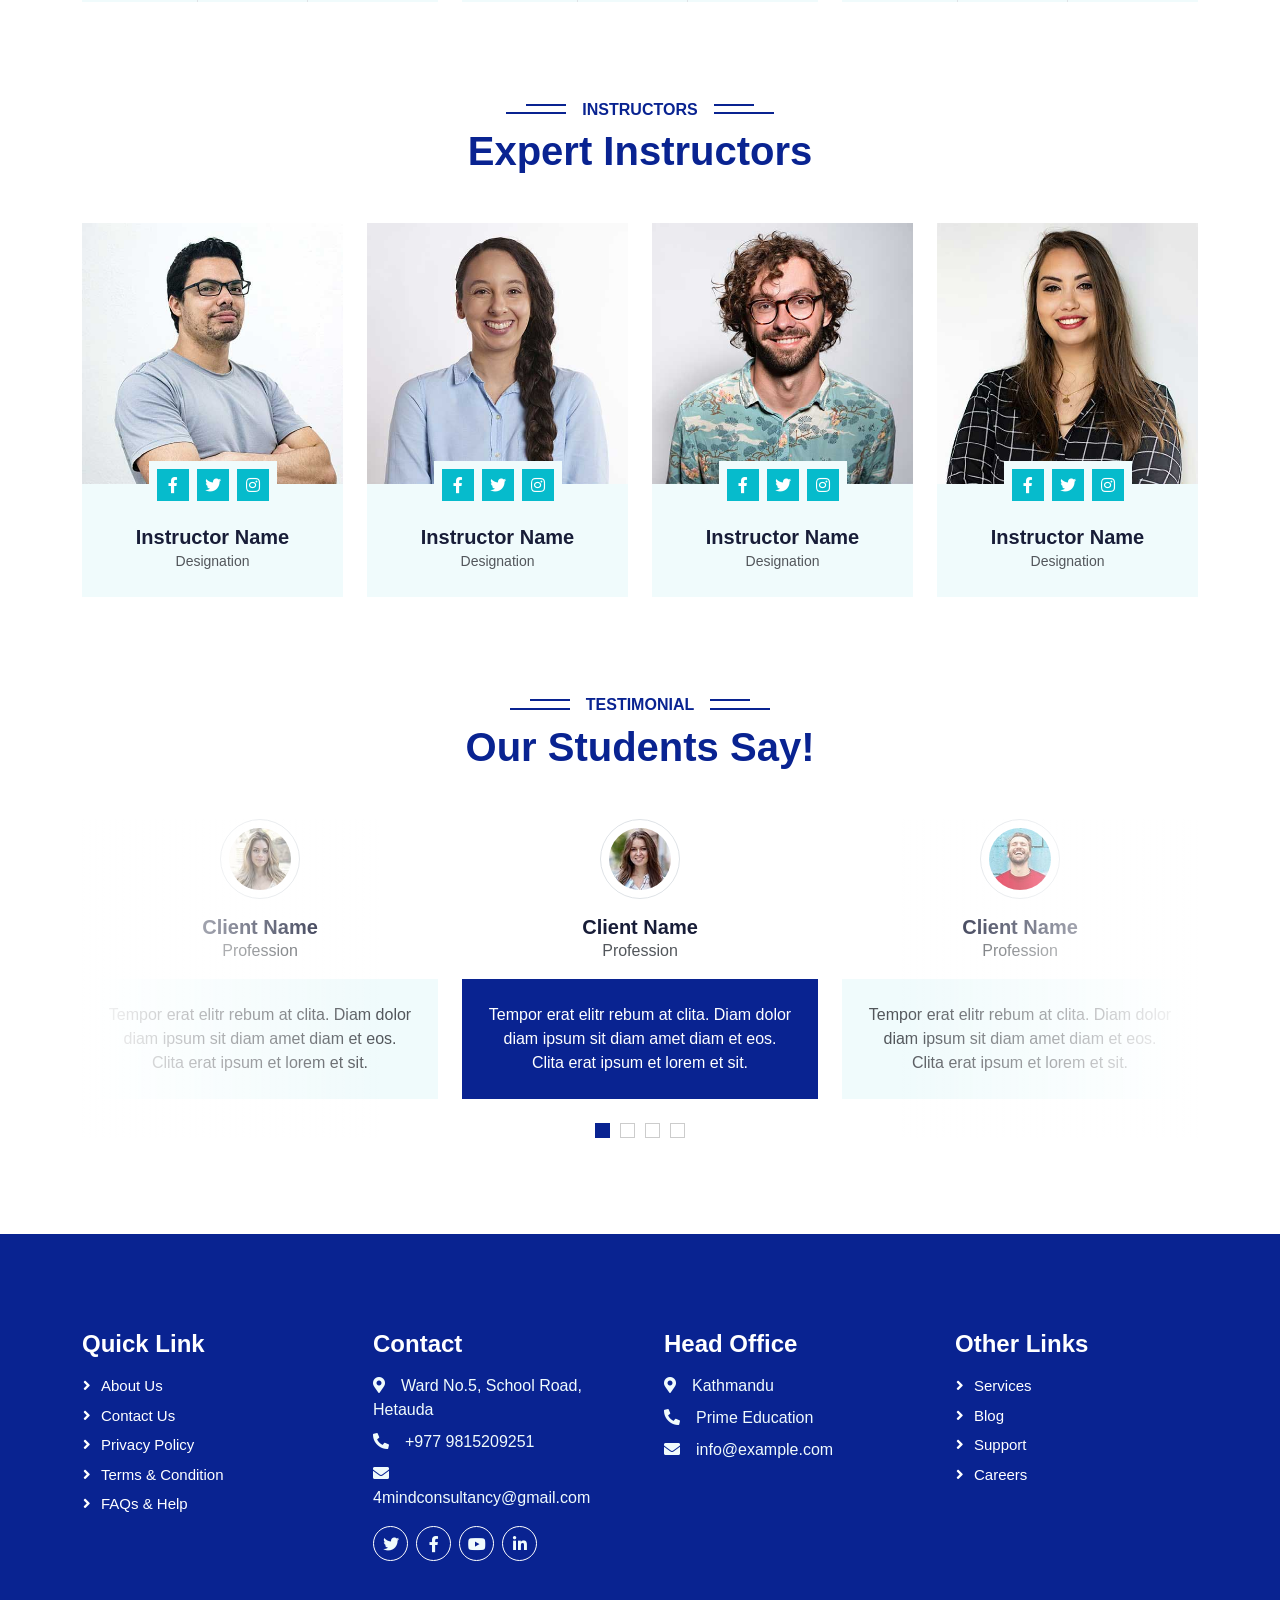
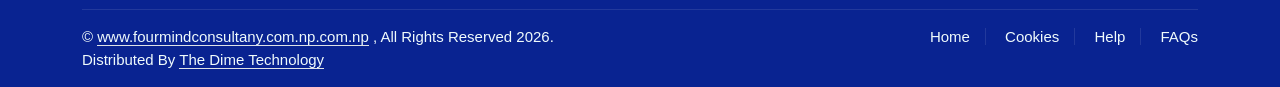
==== commit 34ce854b: "Add files via upload" ====
--- a/index.html
+++ b/index.html
@@ -78,7 +78,7 @@
                     <div class="container">
                         <div class="row justify-content-start">
                             <div class="col-sm-10 col-lg-8">
-                                <h5 class="m-0" style="color:#092391;"></i>WELCOME TO</h5>
+                                <h1 class="m-0" style="color:#092391;"></i>WELCOME TO</h1>
                                 <h1 class="display-3 text-white animated slideInDown">Four Mind Consultancy</h1>
                                 <p class="fs-5 text-white mb-4 pb-2">Commitment and dedication for genuine and quality services have enabled us in being a best education consultancy in Nepal.</p>
                             </div>
@@ -121,7 +121,7 @@
                 <div class="col-lg-3 col-sm-6 wow fadeInUp" data-wow-delay="0.3s">
                     <div class="service-item text-center pt-3">
                         <div class="p-4">
-                            <i class="fa fa-3x fa-graduation-cap mb-4" style="color:#092391;"></i>
+                            <i class="fa fa-3x fa-chalkboard mb-4" style="color:#092391;"></i>
                             <h5 class="mb-3">TEST PREPARATION</h5>
                             <p>Getting ready for an exam can sometimes feel challenging and time-consuming, but with the right approach it becomes much easier. Planning ahead and following simple study strategies can help students prepare effectively without last-minute pressure.</p>
                         </div>
@@ -130,7 +130,7 @@
                 <div class="col-lg-3 col-sm-6 wow fadeInUp" data-wow-delay="0.5s">
                     <div class="service-item text-center pt-3">
                         <div class="p-4">
-                            <i class="fa fa-3x fa-graduation-cap mb-4" style="color:#092391;"></i>
+                            <i class="fa fa-3x fa-unlock mb-4" style="color:#092391;"></i>
                             <h5 class="mb-3">UNLOCK ADMISSION & ENROLLMENT</h5>
                             <p>Many universities around the world welcome international students every year. When selecting a university, students should carefully review important factors such as programs offered, location, fees, and future opportunities.</p>
                         </div>
@@ -139,7 +139,7 @@
                 <div class="col-lg-3 col-sm-6 wow fadeInUp" data-wow-delay="0.7s">
                     <div class="service-item text-center pt-3">
                         <div class="p-4">
-                            <i class="fa fa-3x fa-graduation-cap mb-4" style="color:#092391;"></i>
+                            <i class="fa fa-3x fa-plane mb-4" style="color:#092391;"></i>
                             <h5 class="mb-3">VISA APPLICATION ASSISTANCE</h5>
                             <p>Our team supports students throughout the passport and visa application process. By following a clear checklist, you can easily prepare and submit all the required documents to the appropriate passport and visa authorities.</p>
                         </div>
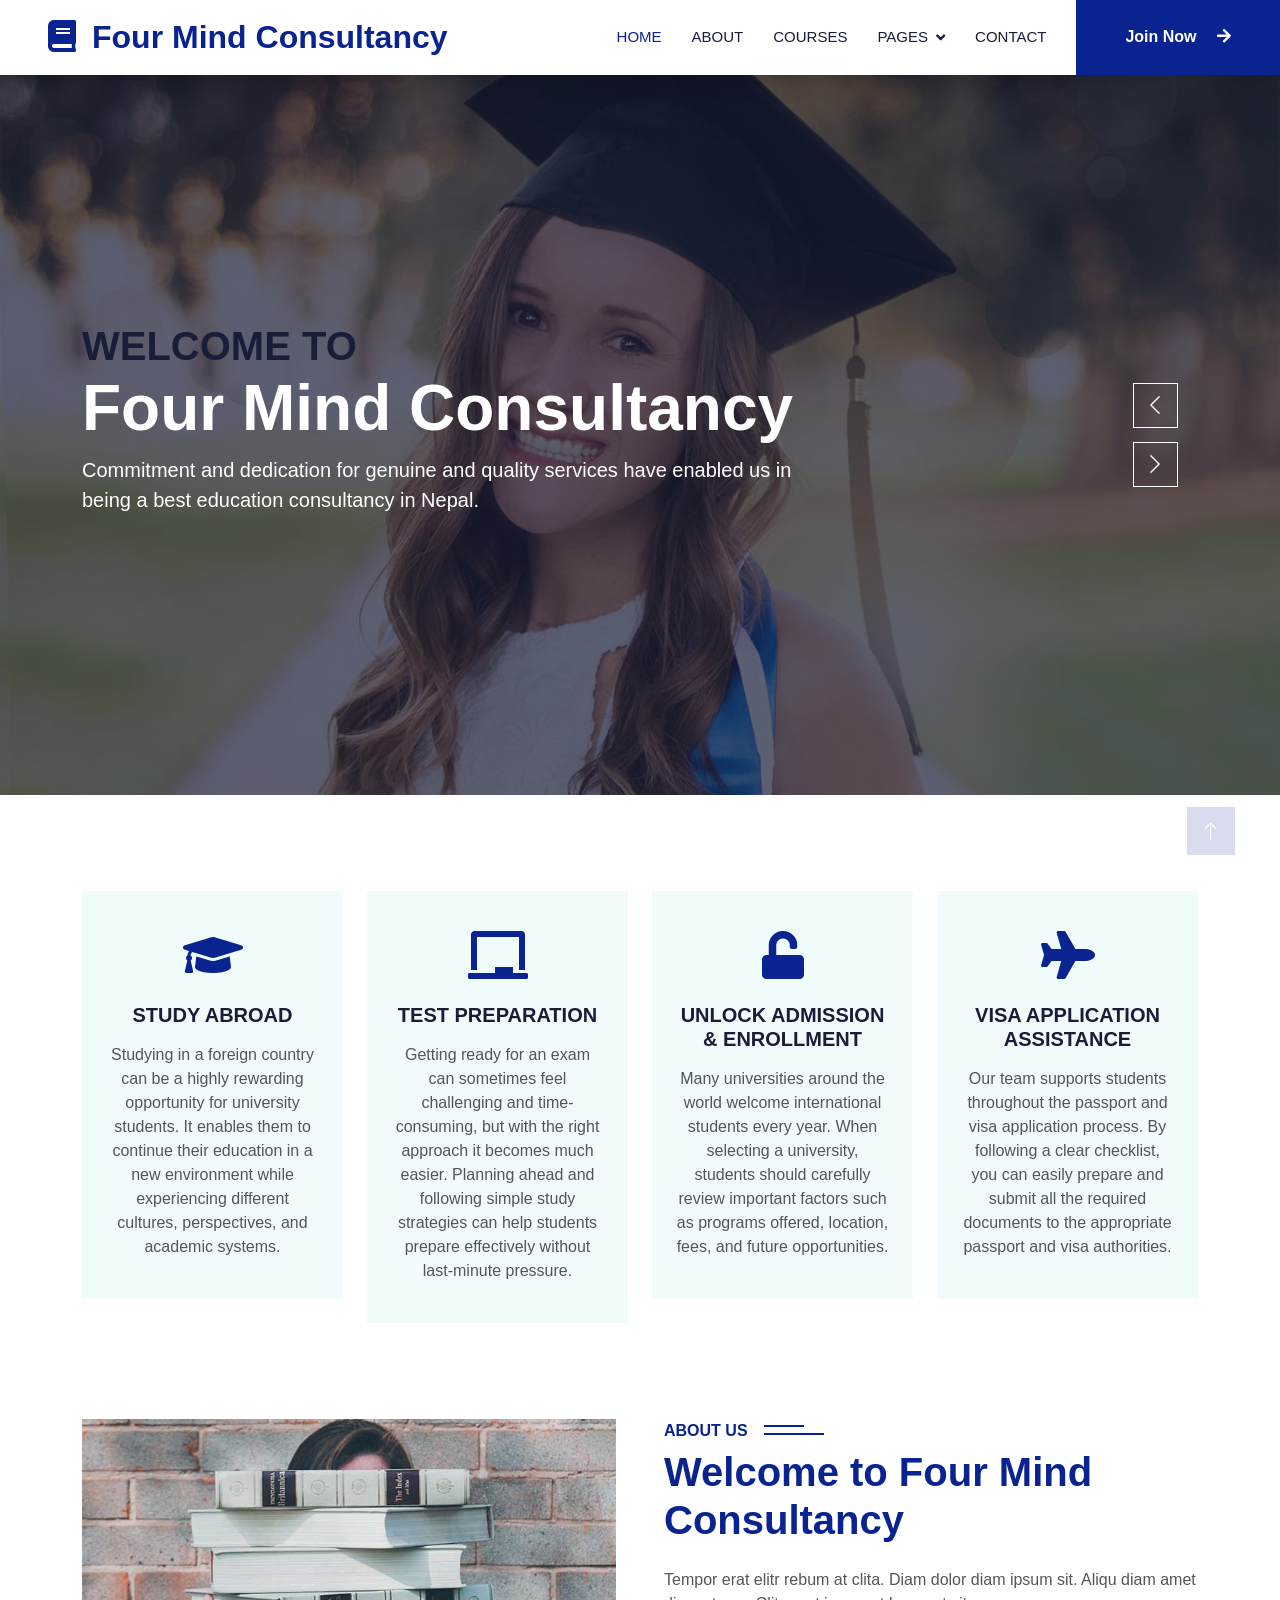
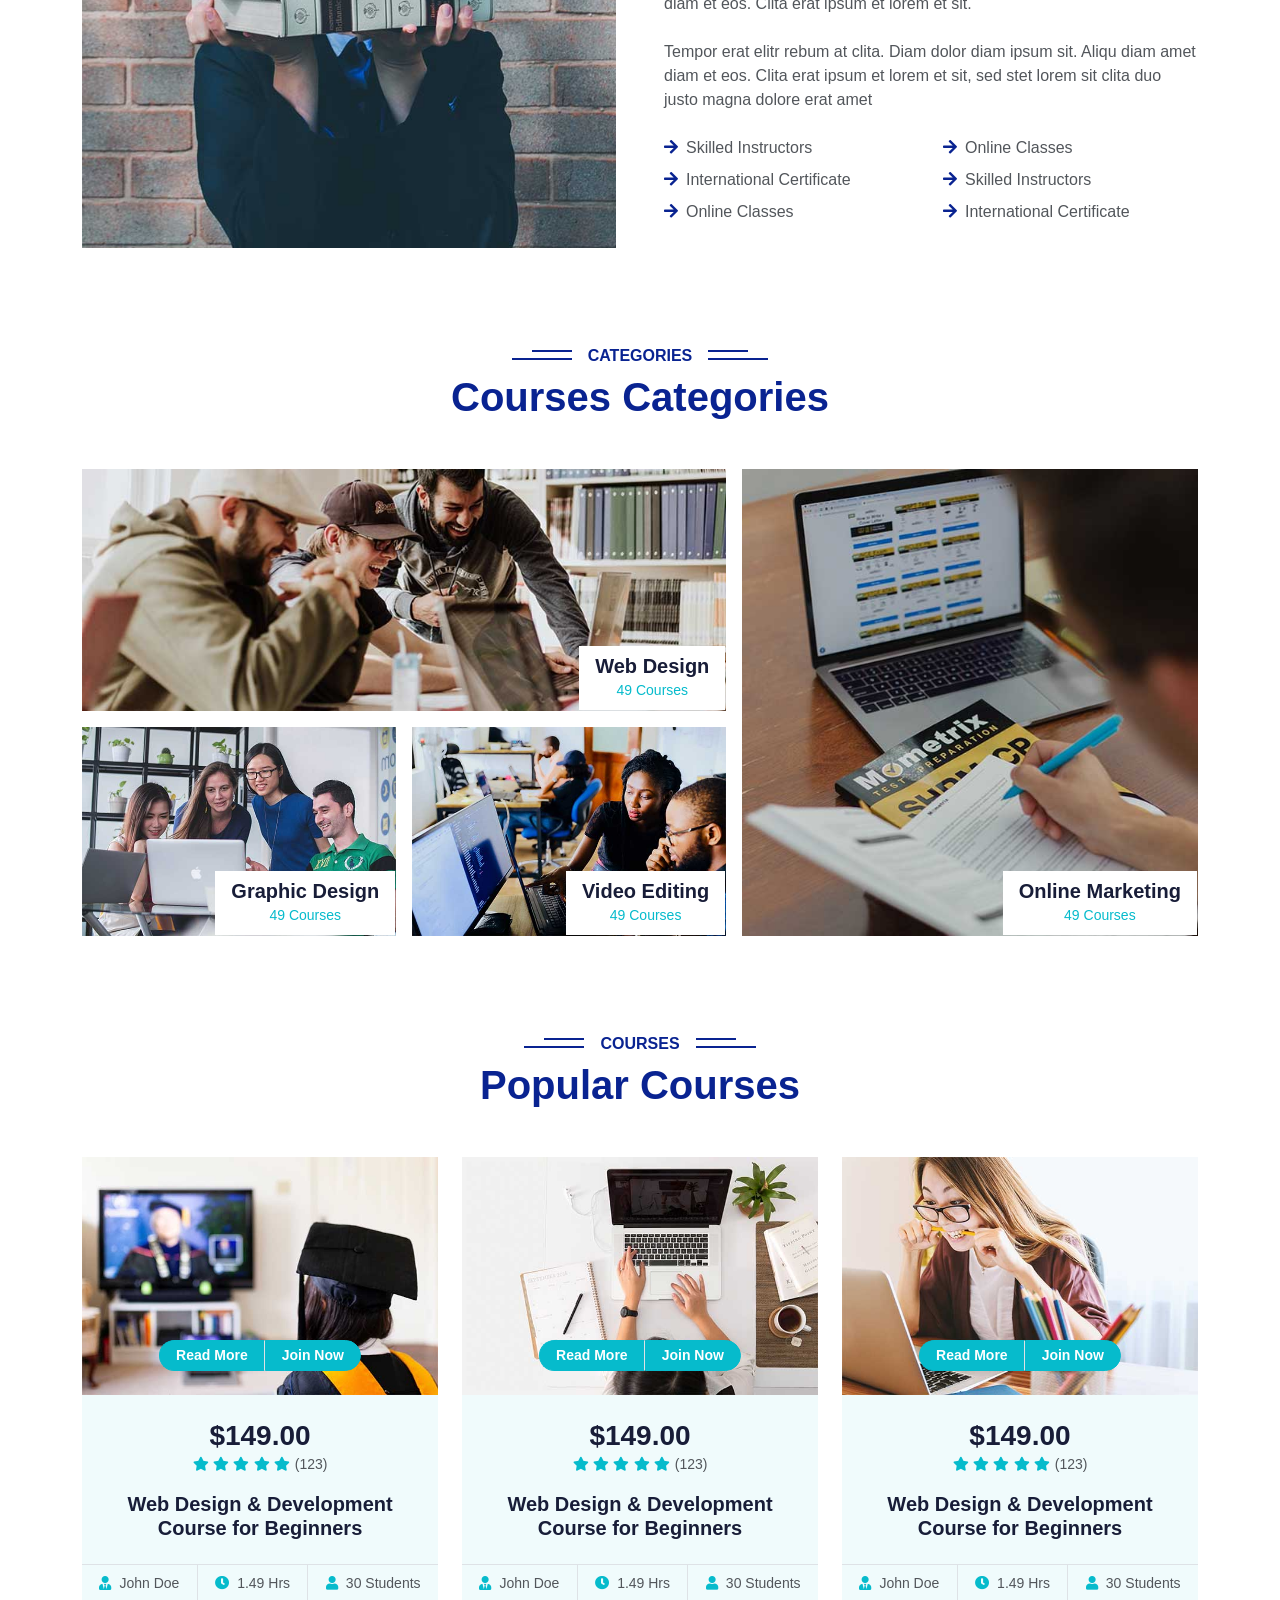
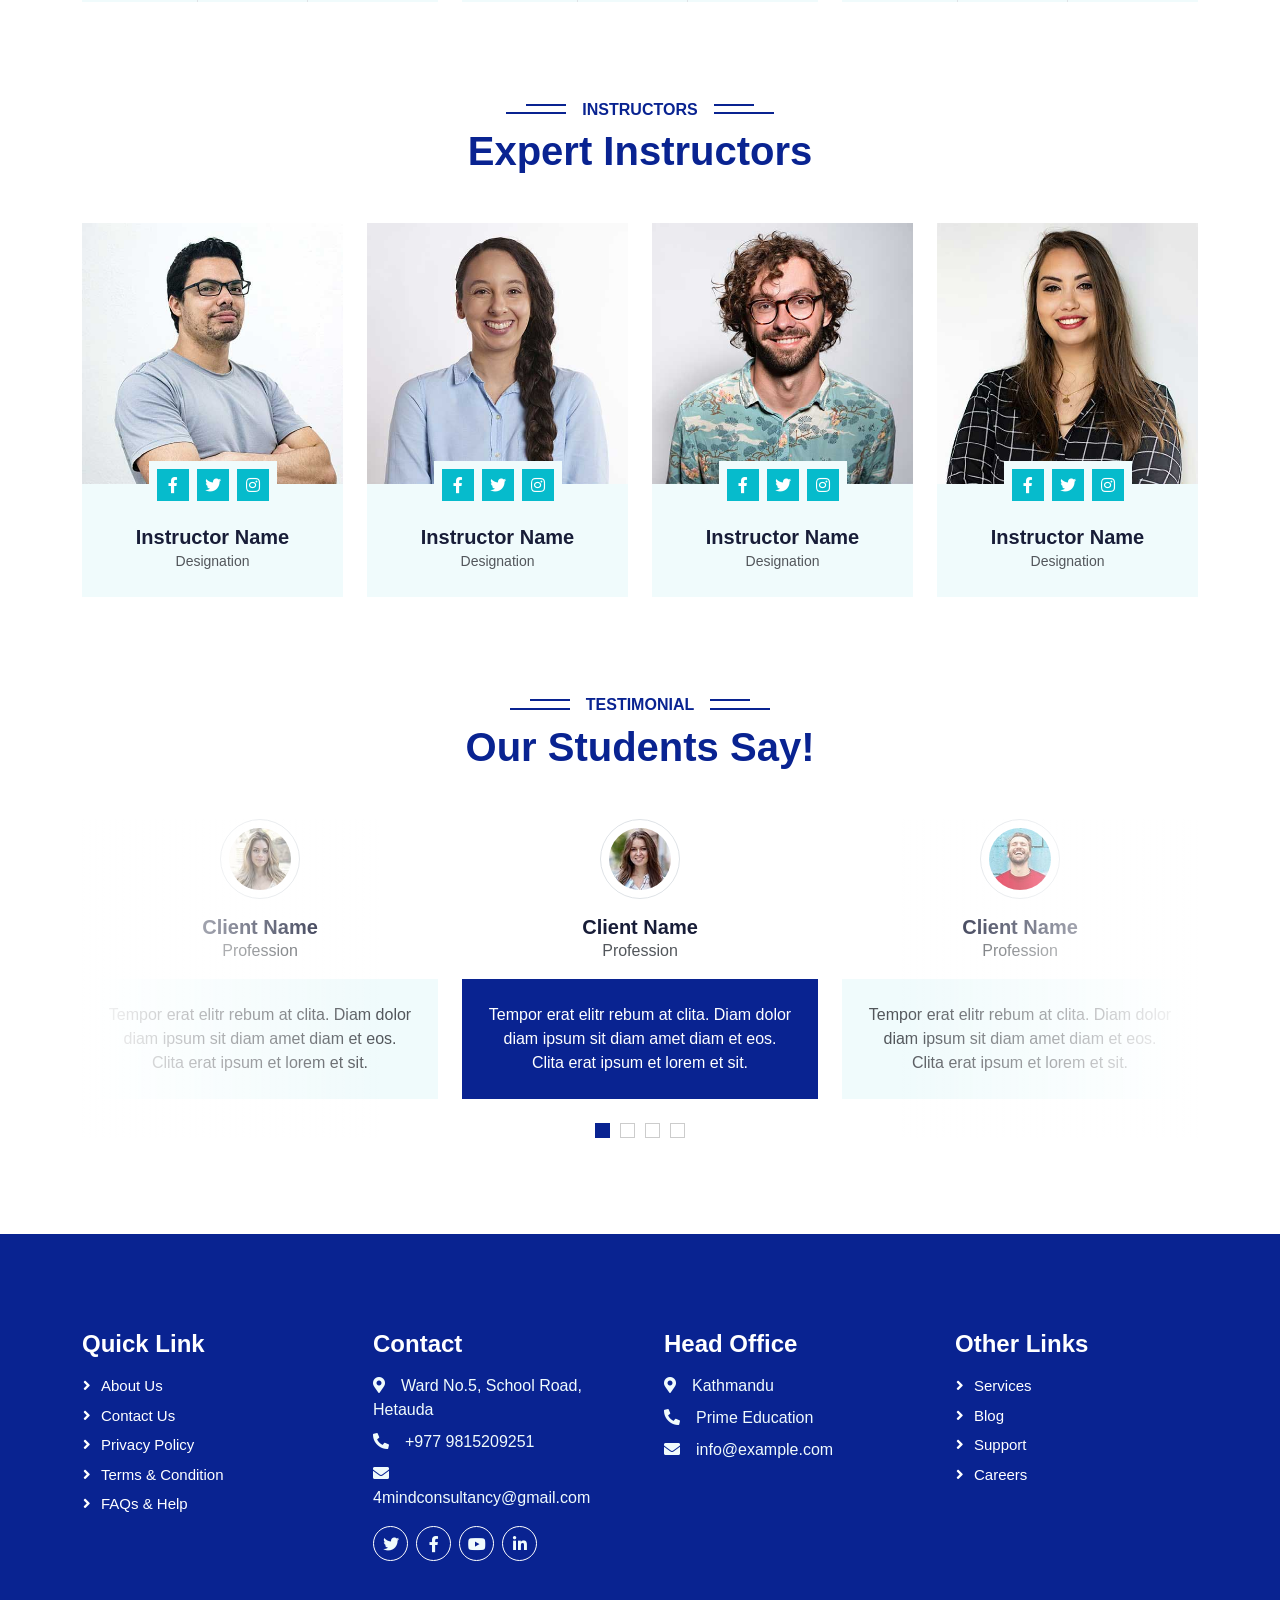
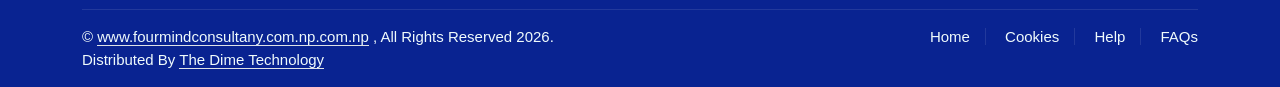
==== commit 525669bf: "Add files via upload" ====
--- a/index.html
+++ b/index.html
@@ -78,7 +78,7 @@
                     <div class="container">
                         <div class="row justify-content-start">
                             <div class="col-sm-10 col-lg-8">
-                                <h1 class="m-0" style="color:#092391;"></i>WELCOME TO</h1>
+                                <h1 class="m-0 welcome-text">WELCOME TO</h1>
                                 <h1 class="display-3 text-white animated slideInDown">Four Mind Consultancy</h1>
                                 <p class="fs-5 text-white mb-4 pb-2">Commitment and dedication for genuine and quality services have enabled us in being a best education consultancy in Nepal.</p>
                             </div>
@@ -92,7 +92,7 @@
                     <div class="container">
                         <div class="row justify-content-start">
                             <div class="col-sm-10 col-lg-8">
-                                <h5 class="m-0" style="color:#092391;"></i>WELCOME TO</h5>
+                                <h1 class="m-0 welcome-text">WELCOME TO</h1>
                                 <h1 class="display-3 text-white animated slideInDown">Four Mind Consultancy</h1>
                                 <p class="fs-5 text-white mb-4 pb-2">Commitment and dedication for genuine and quality services have enabled us in being a best education consultancy in Nepal.</p>
                             </div>
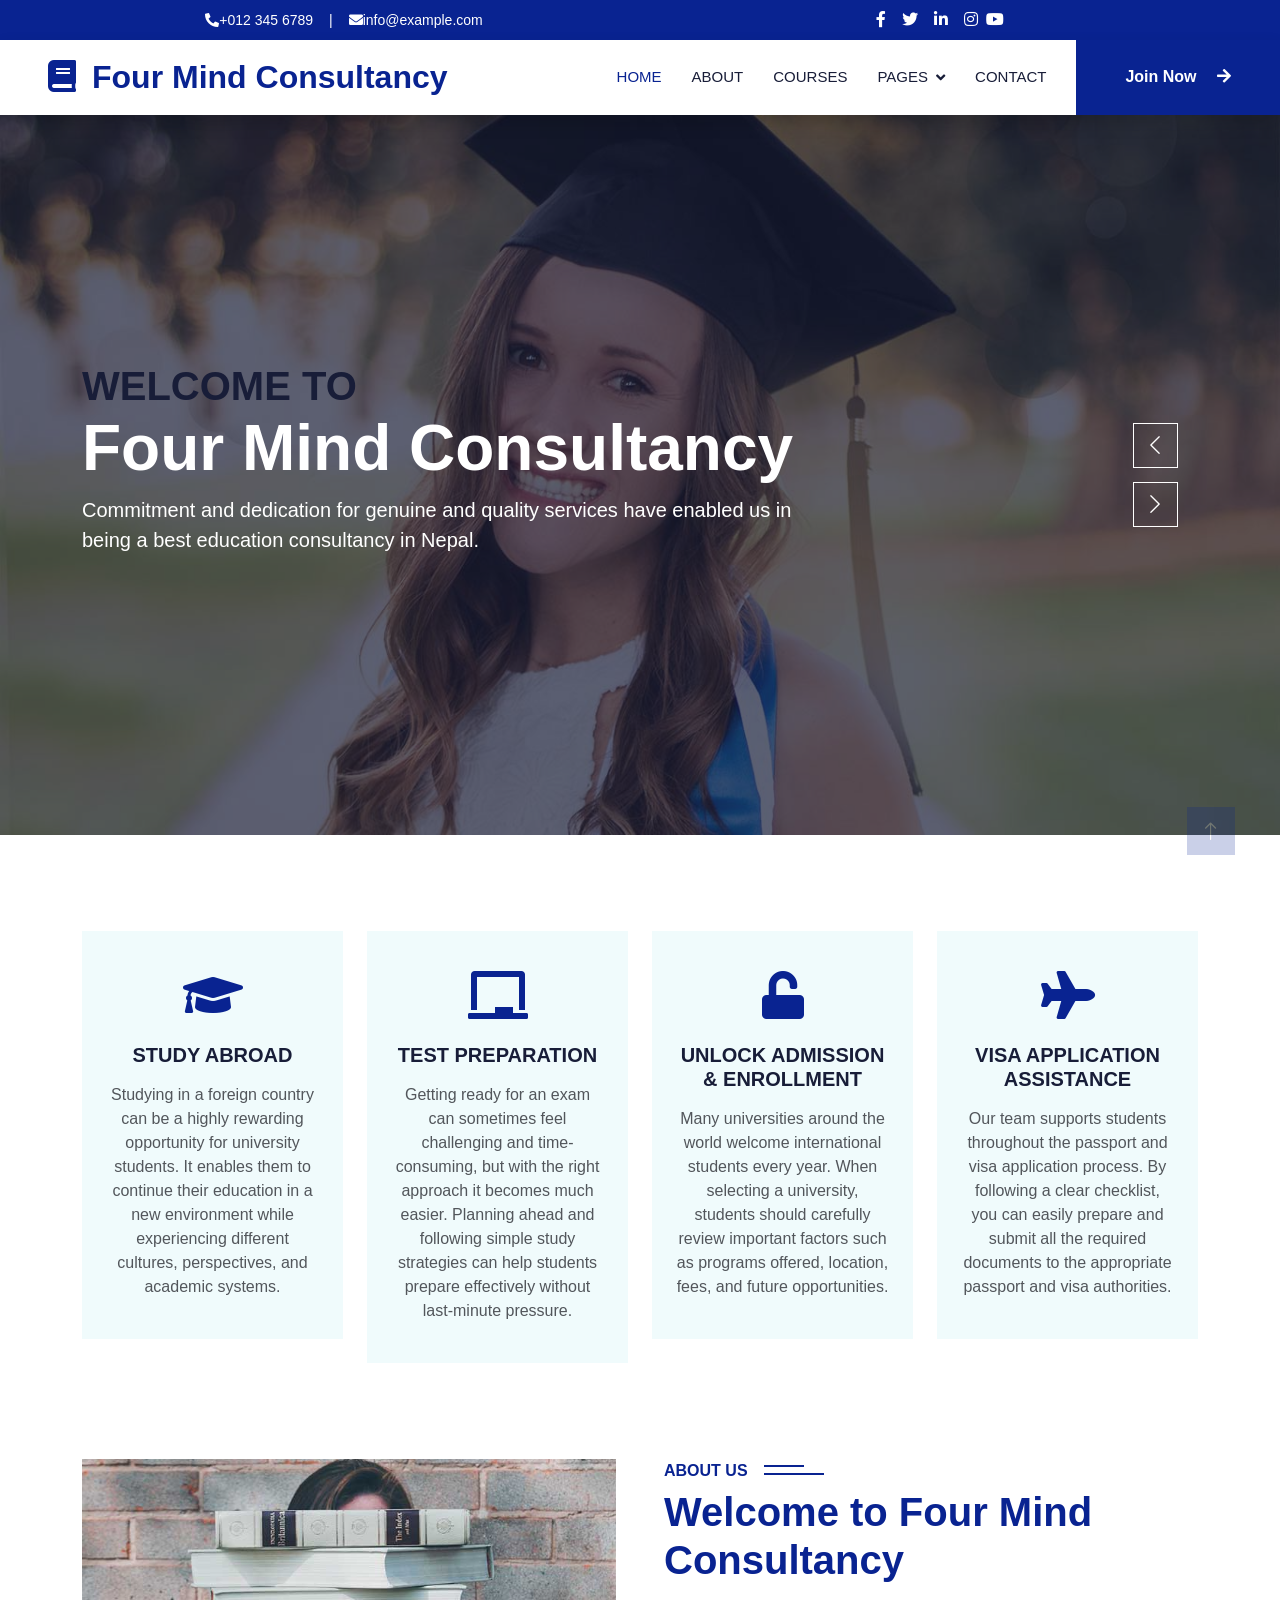
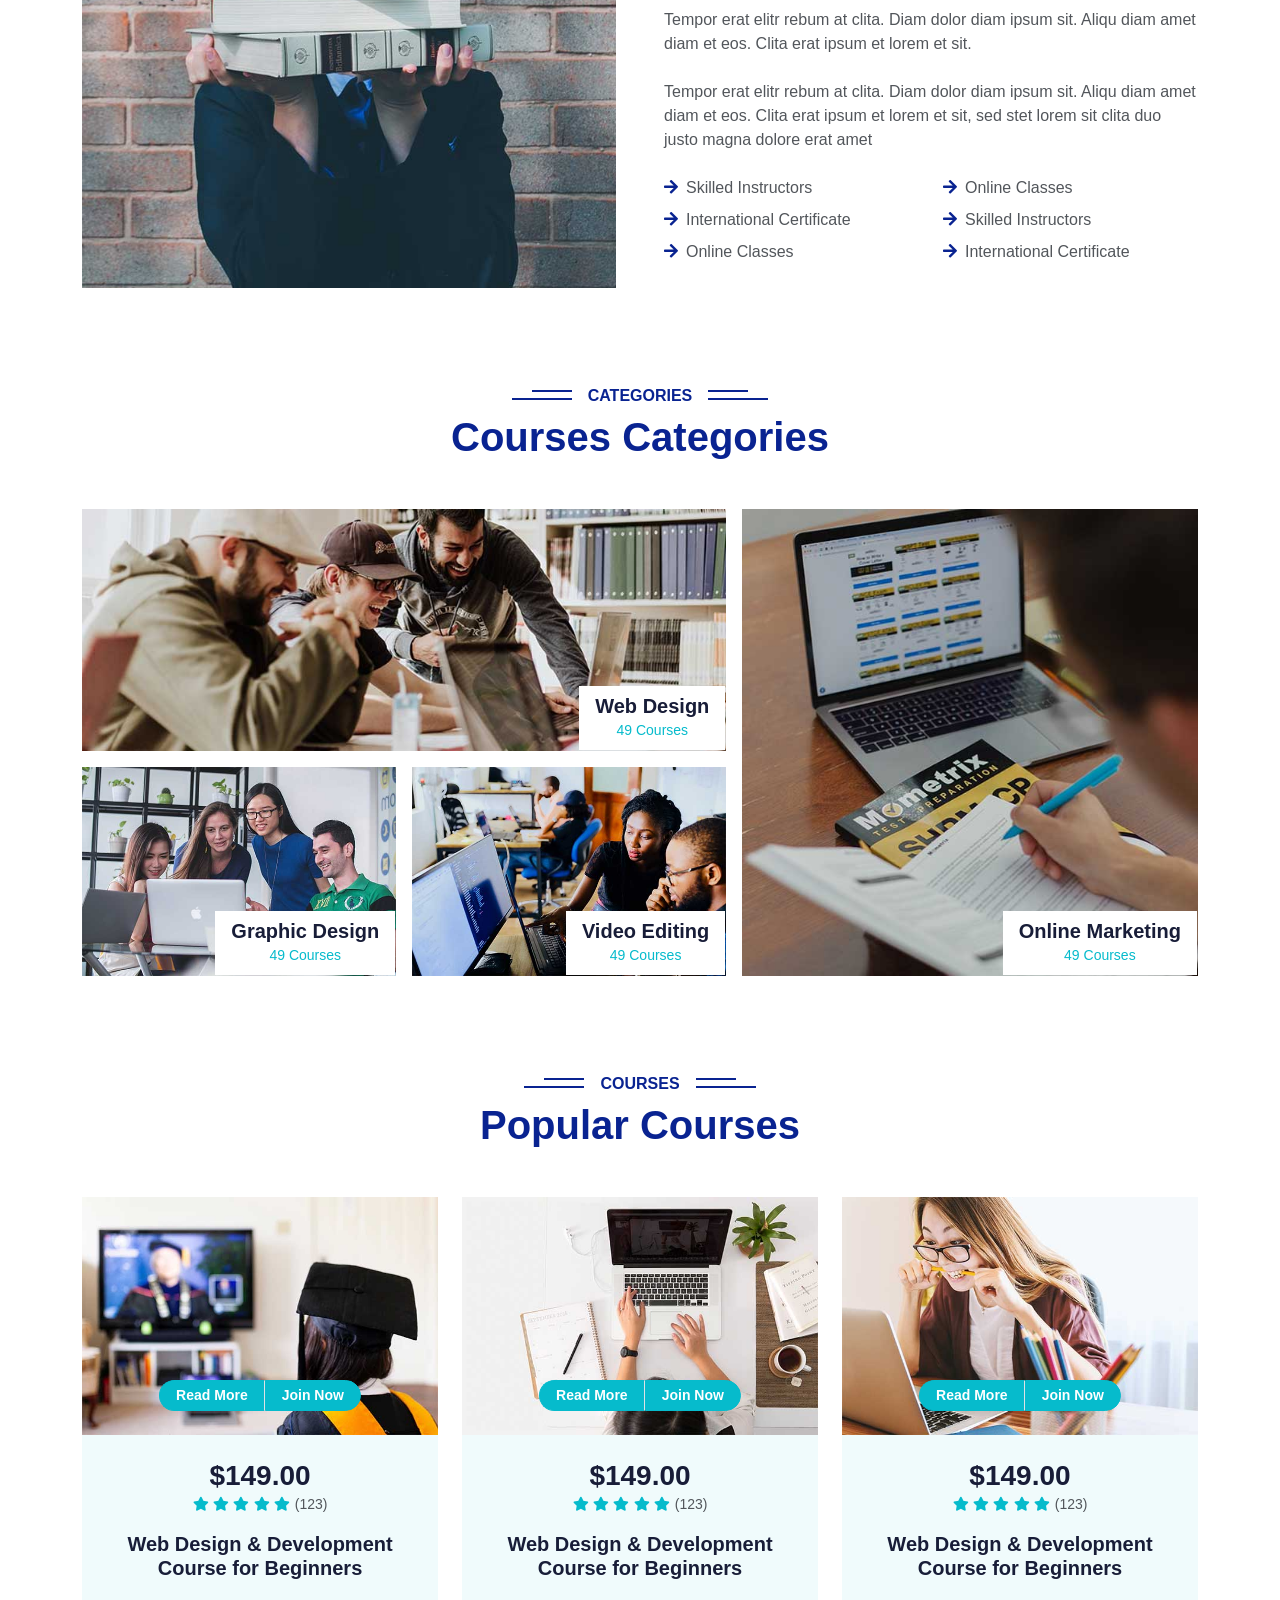
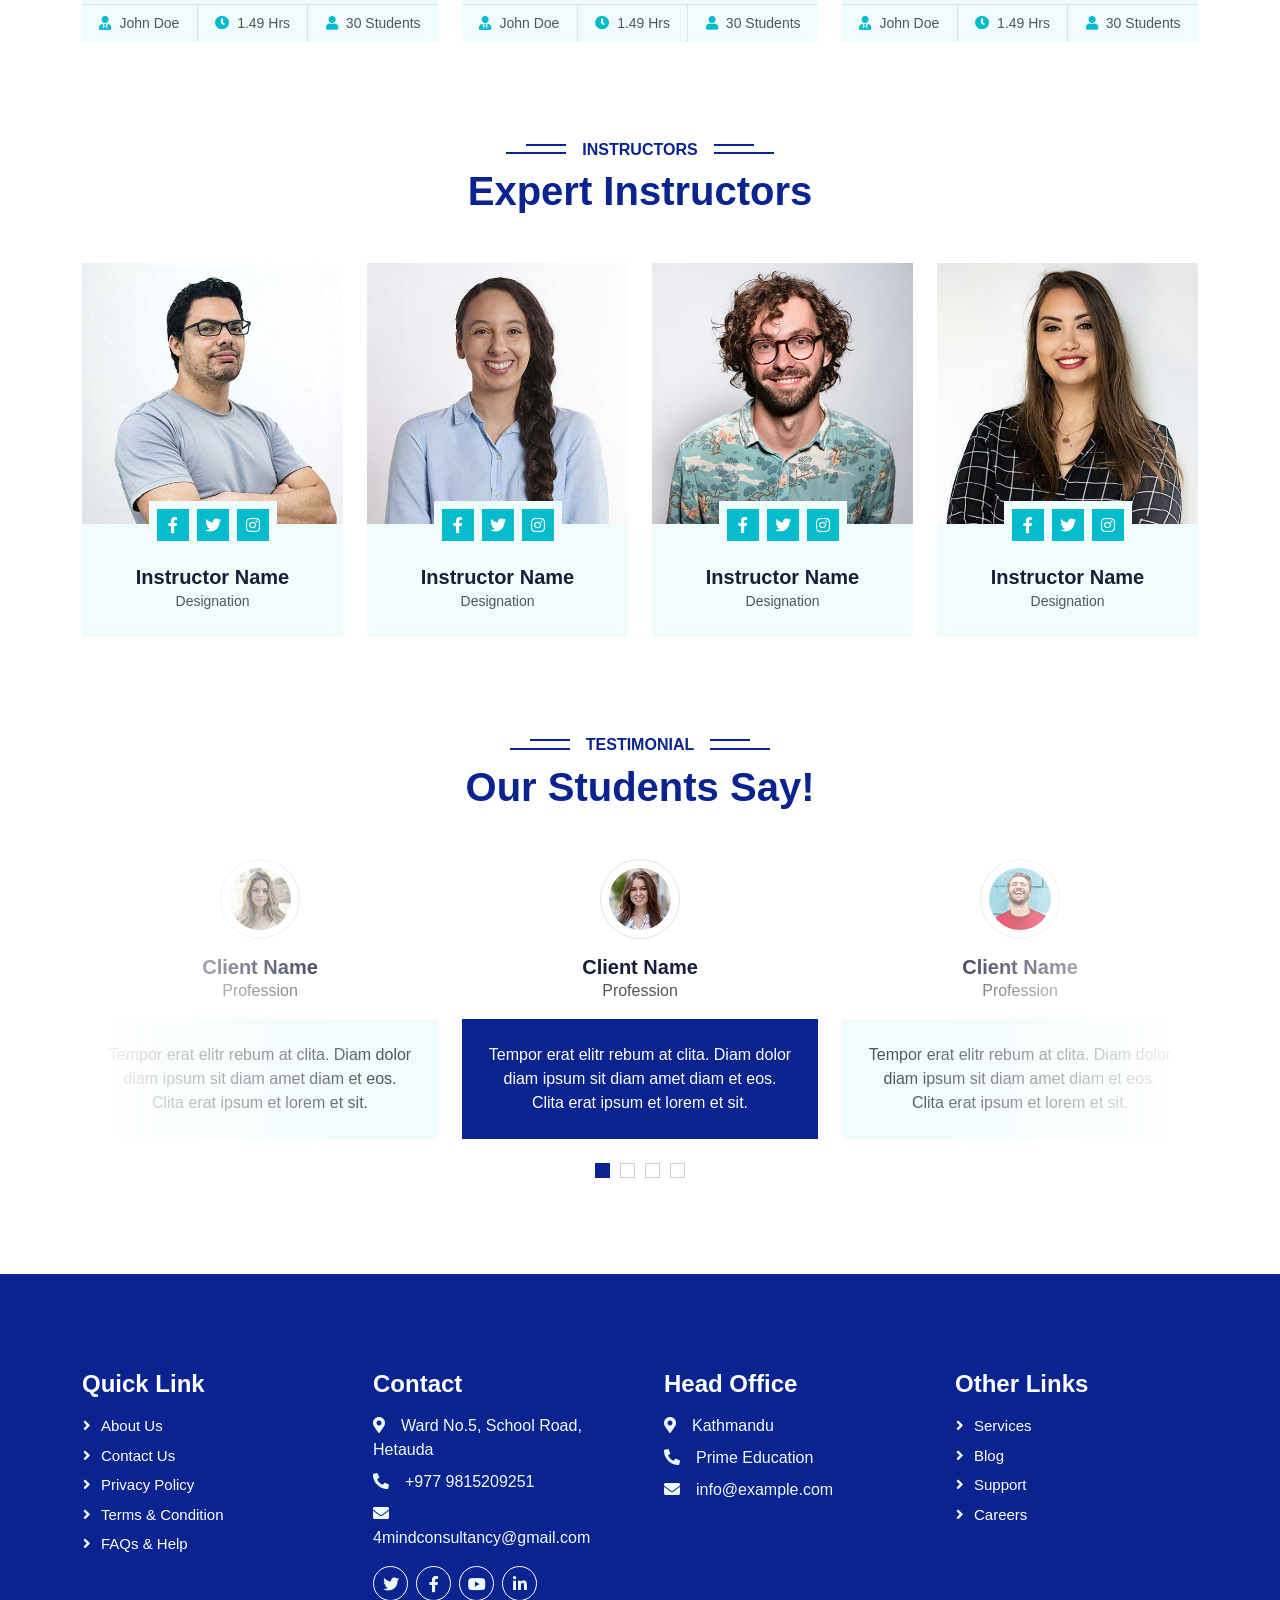
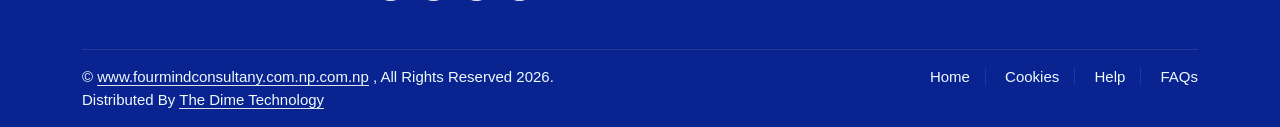
==== commit 6ad79dcb: "Add files via upload" ====
--- a/index.html
+++ b/index.html
@@ -38,7 +38,29 @@
             <span class="sr-only">Loading...</span>
         </div>
     </div>
+    
     <!-- Spinner End -->
+
+     <div class="container-fluid" style="background-color:#092391;">
+    <div class="row py-2 px-lg-5">
+        <div class="col-lg-6 text-center text-lg-left mb-2 mb-lg-0">
+            <div class="d-inline-flex align-items-center text-white">
+                <small><i class="fa fa-phone-alt mr-2"></i>+012 345 6789</small>
+                <small class="px-3">|</small>
+                <small><i class="fa fa-envelope mr-2"></i>info@example.com</small>
+            </div>
+        </div>
+        <div class="col-lg-6 text-center text-lg-right">
+            <div class="d-inline-flex align-items-center">
+                <a class="text-white px-2" href=""><i class="fab fa-facebook-f"></i></a>
+                <a class="text-white px-2" href=""><i class="fab fa-twitter"></i></a>
+                <a class="text-white px-2" href=""><i class="fab fa-linkedin-in"></i></a>
+                <a class="text-white px-2" href=""><i class="fab fa-instagram"></i></a>
+                <a class="text-white pl-2" href=""><i class="fab fa-youtube"></i></a>
+            </div>
+        </div>
+    </div>
+</div>
 
 
 <!-- Navbar Start -->
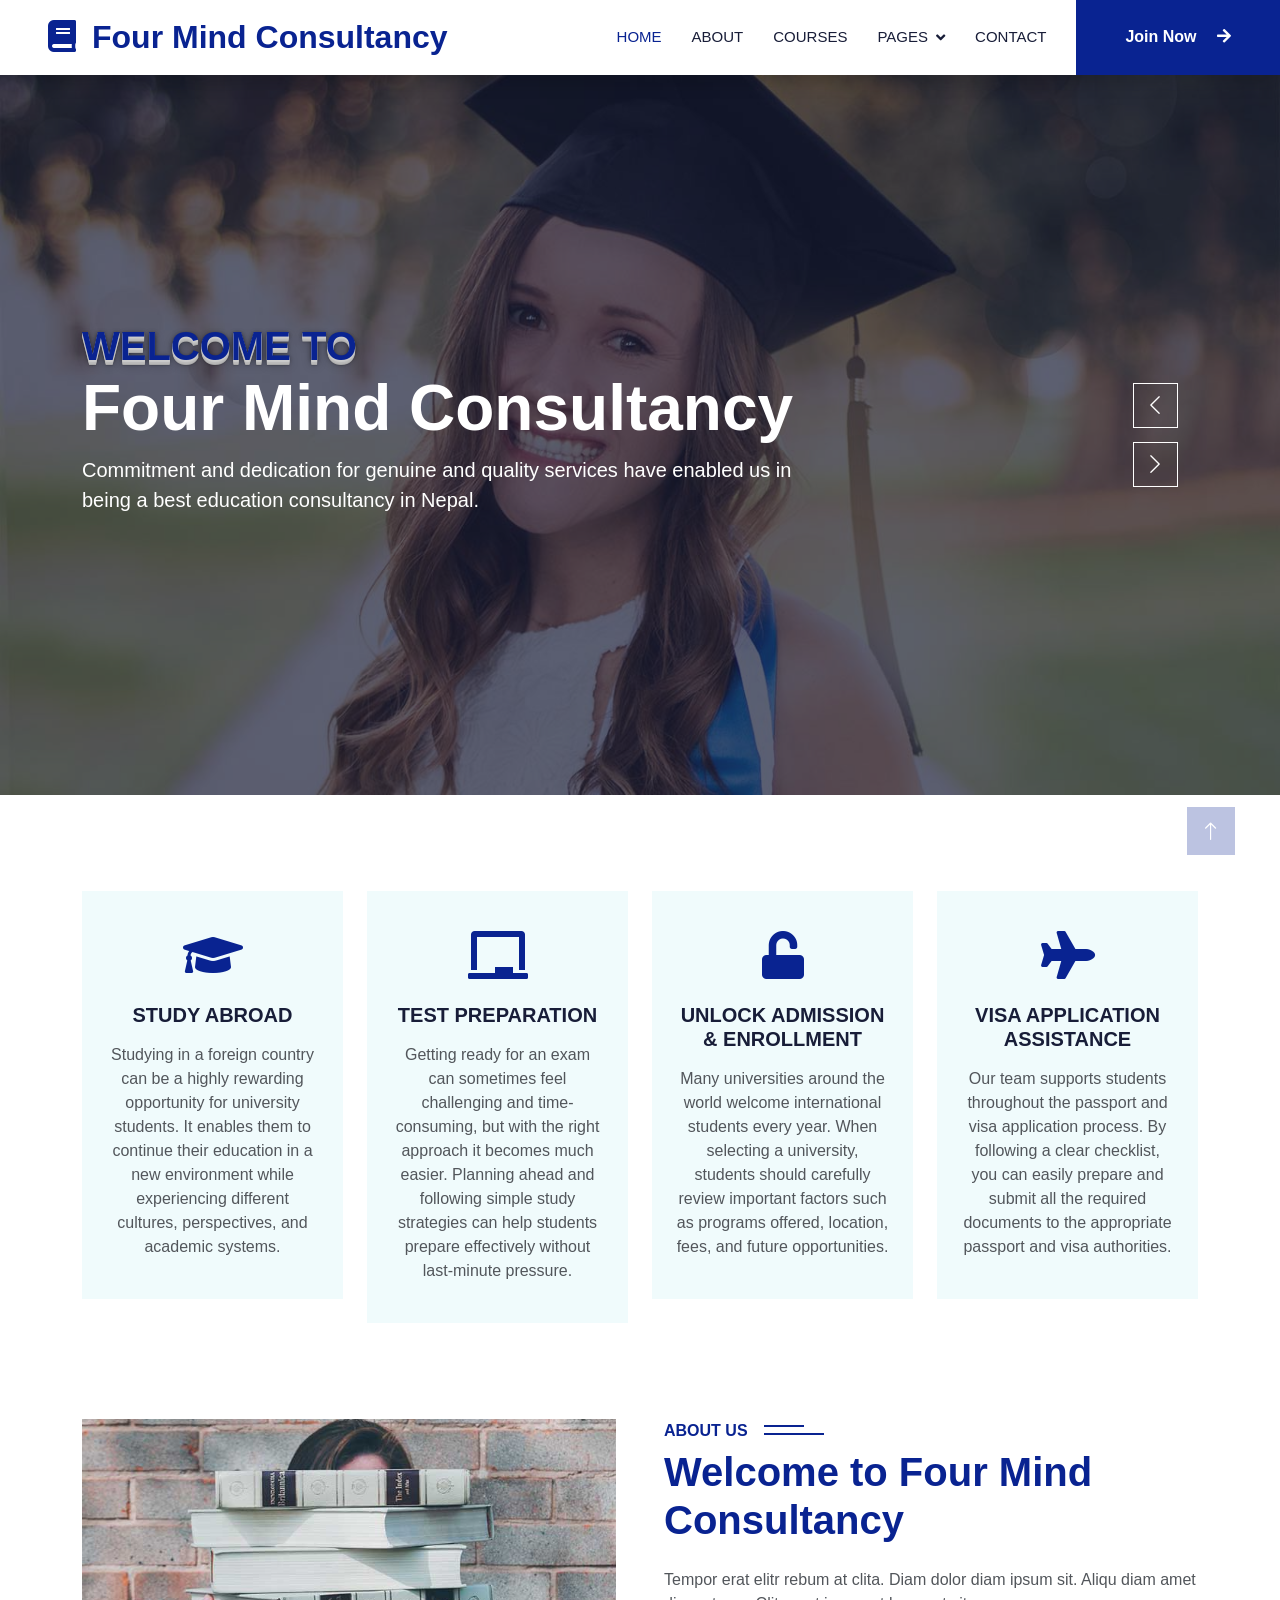
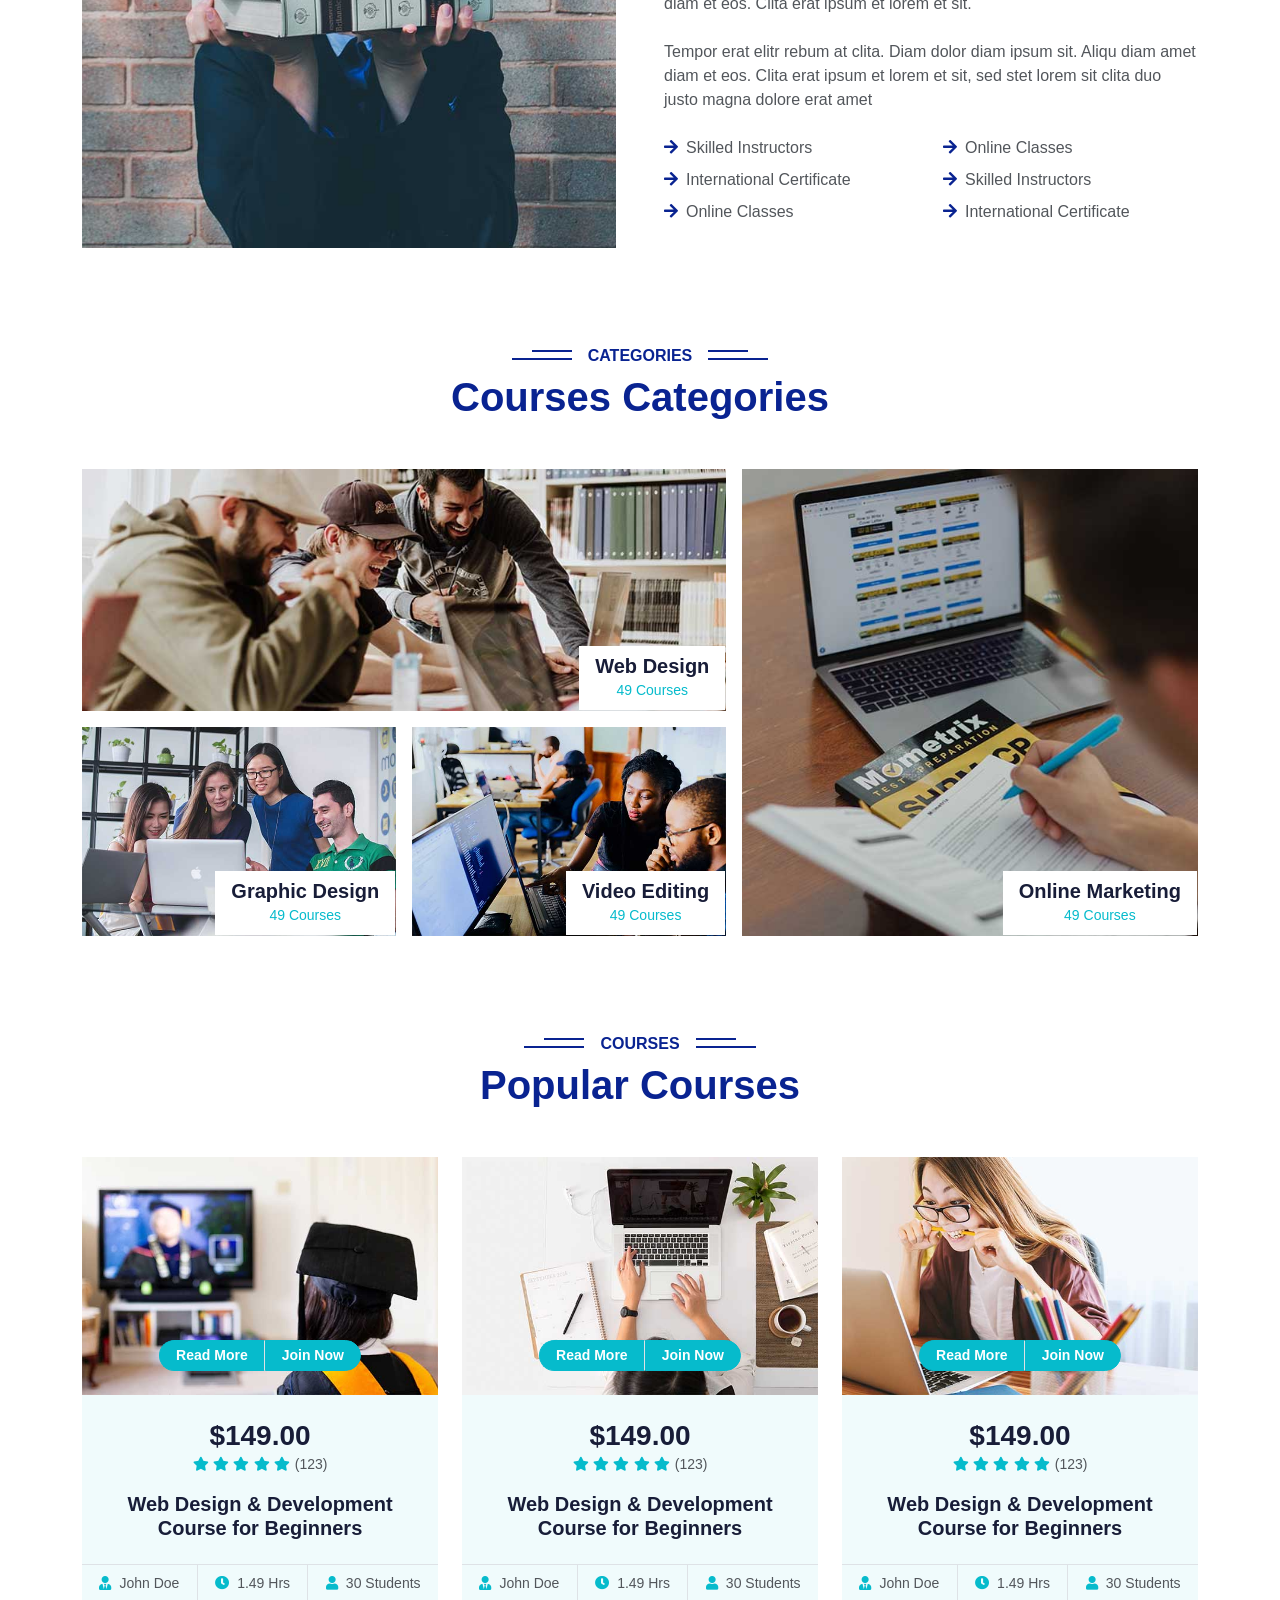
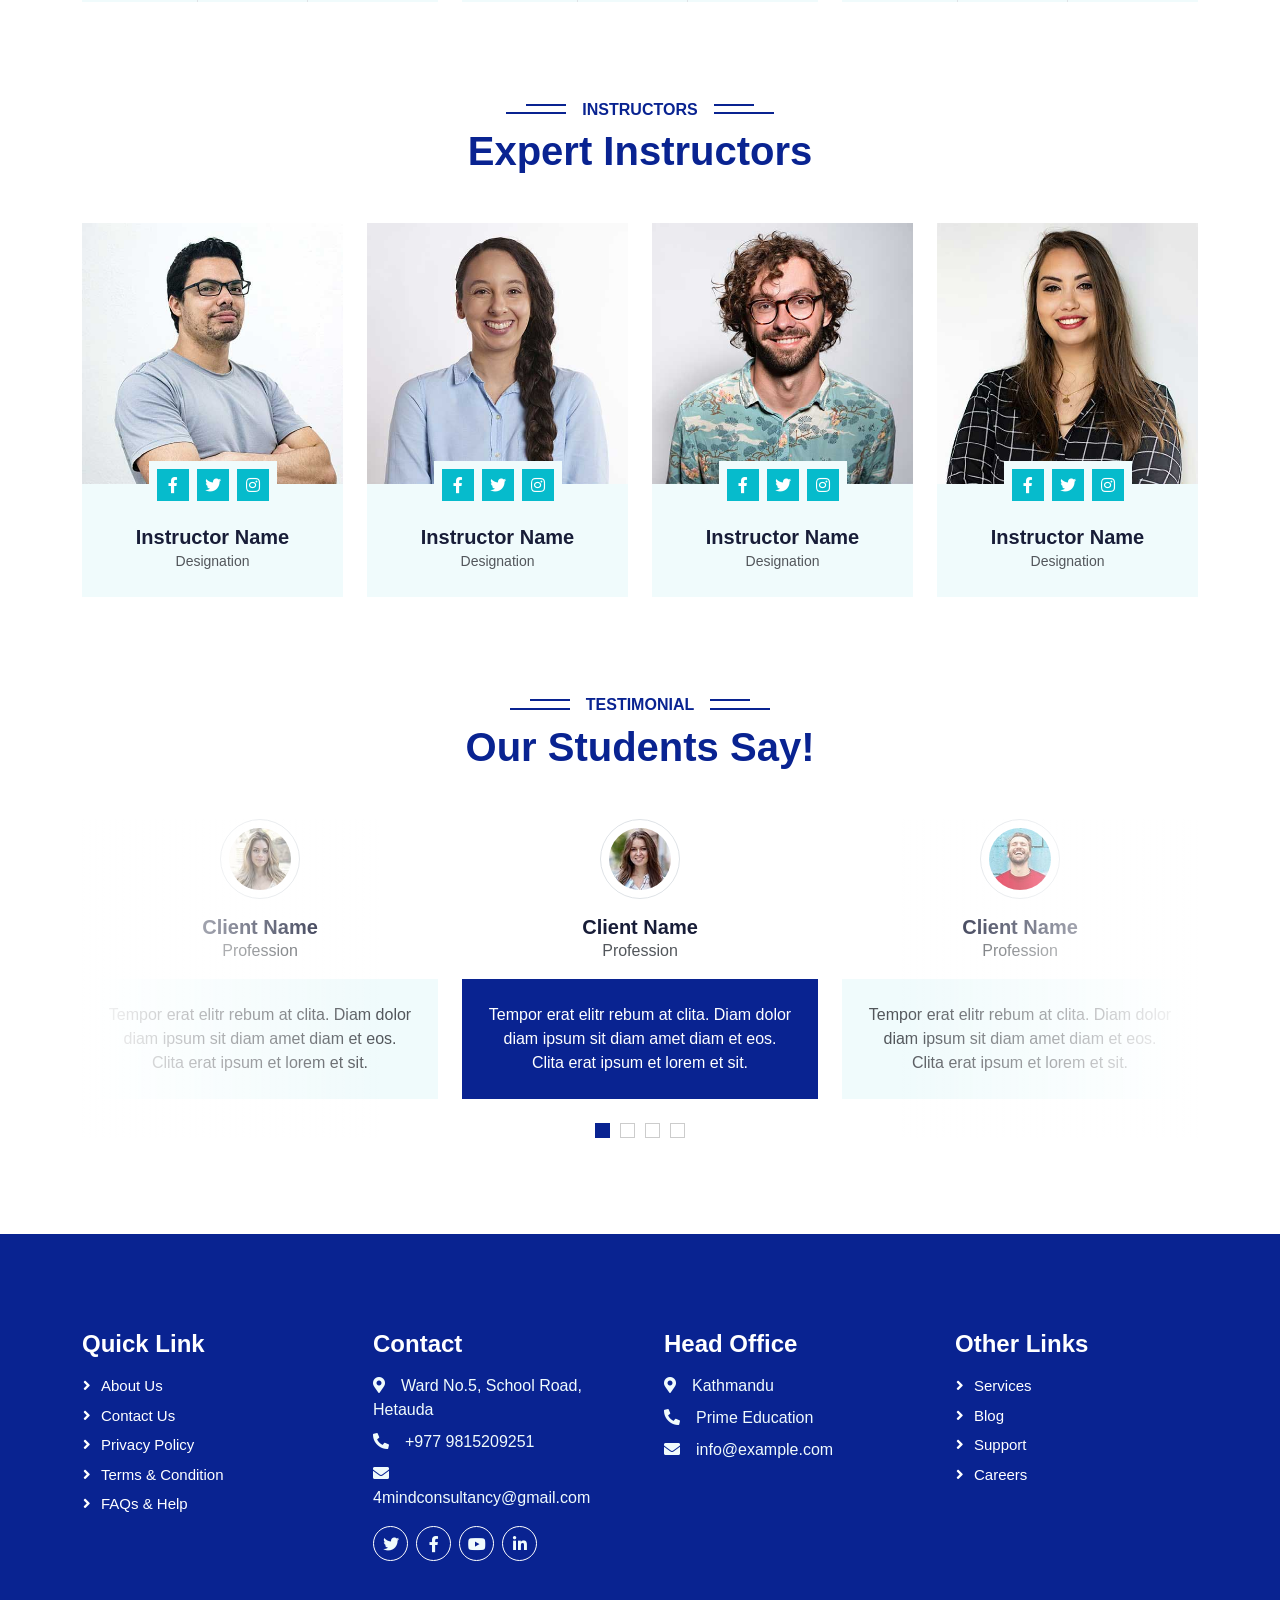
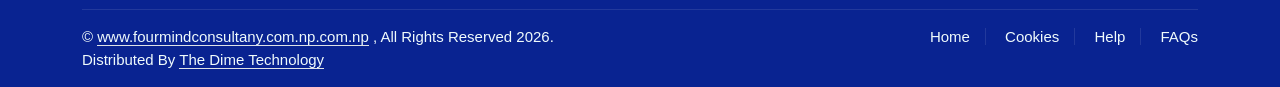
==== commit af57416c: "Add files via upload" ====
--- a/index.html
+++ b/index.html
@@ -38,30 +38,6 @@
             <span class="sr-only">Loading...</span>
         </div>
     </div>
-    
-    <!-- Spinner End -->
-
-     <div class="container-fluid" style="background-color:#092391;">
-    <div class="row py-2 px-lg-5">
-        <div class="col-lg-6 text-center text-lg-left mb-2 mb-lg-0">
-            <div class="d-inline-flex align-items-center text-white">
-                <small><i class="fa fa-phone-alt mr-2"></i>+012 345 6789</small>
-                <small class="px-3">|</small>
-                <small><i class="fa fa-envelope mr-2"></i>info@example.com</small>
-            </div>
-        </div>
-        <div class="col-lg-6 text-center text-lg-right">
-            <div class="d-inline-flex align-items-center">
-                <a class="text-white px-2" href=""><i class="fab fa-facebook-f"></i></a>
-                <a class="text-white px-2" href=""><i class="fab fa-twitter"></i></a>
-                <a class="text-white px-2" href=""><i class="fab fa-linkedin-in"></i></a>
-                <a class="text-white px-2" href=""><i class="fab fa-instagram"></i></a>
-                <a class="text-white pl-2" href=""><i class="fab fa-youtube"></i></a>
-            </div>
-        </div>
-    </div>
-</div>
-
 
 <!-- Navbar Start -->
     <nav class="navbar navbar-expand-lg bg-white navbar-light shadow sticky-top p-0">
--- a/css/style.css
+++ b/css/style.css
@@ -431,4 +431,19 @@
     margin-right: 0;
     padding-right: 0;
     border-right: none;
-}+}
+.welcome-text{
+    color:#092391;
+    font-weight:900;
+    text-shadow:
+        0 1px 0 #ccc,
+        0 2px 0 #c9c9c9,
+        0 3px 0 #bbb,
+        0 4px 0 #b9b9b9,
+        0 5px 0 #aaa,
+        0 6px 1px rgba(0,0,0,.1),
+        0 0 5px rgba(0,0,0,.1),
+        0 1px 3px rgba(0,0,0,.3),
+        0 3px 5px rgba(0,0,0,.2),
+        0 5px 10px rgba(0,0,0,.25);
+}
